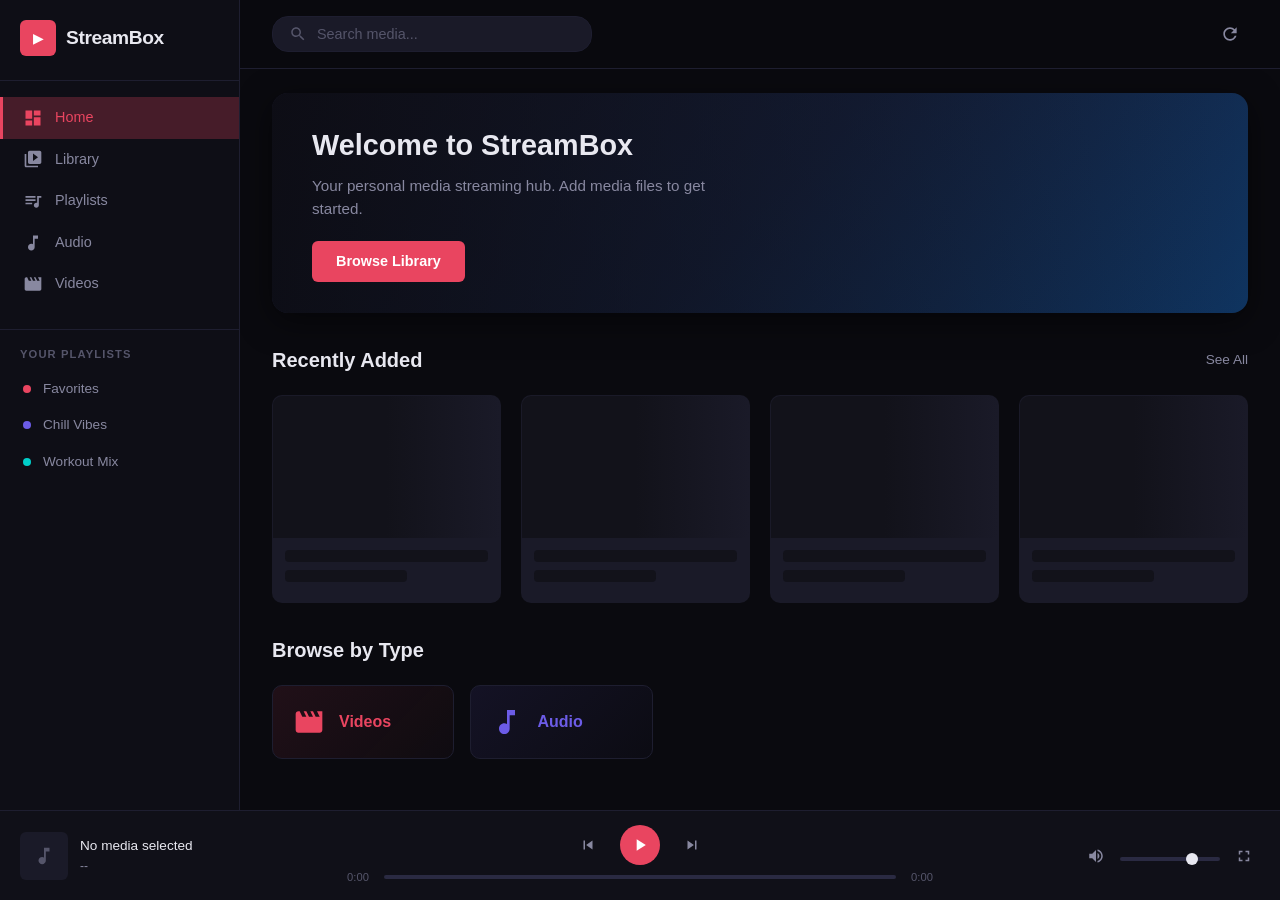
==== templates/index.html @ 34f4a21e "Initial commit: StreamBox media streaming app Flask backend with byte-range streaming, media scanner" ====
<!DOCTYPE html>
<html lang="en">
<head>
    <meta charset="UTF-8">
    <meta name="viewport" content="width=device-width, initial-scale=1.0">
    <title>Dynamic Media Streamer</title>
    <link rel="stylesheet" href="/static/css/style.css">
</head>
<body data-page="home">
    <div class="app-layout">

        <!-- ===== LEFT SIDEBAR ===== -->
        <aside class="sidebar">
            <div class="sidebar-logo">
                <span class="logo-icon">&#9654;</span>
                <h1>StreamBox</h1>
            </div>

            <nav class="sidebar-nav">
                <ul>
                    <li><a href="/" class="nav-link active">
                        <svg class="nav-icon" viewBox="0 0 24 24"><path d="M3 13h8V3H3v10zm0 8h8v-6H3v6zm10 0h8V11h-8v10zm0-18v6h8V3h-8z"/></svg>
                        <span>Home</span>
                    </a></li>
                    <li><a href="/library" class="nav-link">
                        <svg class="nav-icon" viewBox="0 0 24 24"><path d="M4 6H2v14c0 1.1.9 2 2 2h14v-2H4V6zm16-4H8c-1.1 0-2 .9-2 2v12c0 1.1.9 2 2 2h12c1.1 0 2-.9 2-2V4c0-1.1-.9-2-2-2zm-8 12.5v-9l6 4.5-6 4.5z"/></svg>
                        <span>Library</span>
                    </a></li>
                    <li><a href="#" class="nav-link">
                        <svg class="nav-icon" viewBox="0 0 24 24"><path d="M15 6H3v2h12V6zm0 4H3v2h12v-2zM3 16h8v-2H3v2zM17 6v8.18c-.31-.11-.65-.18-1-.18-1.66 0-3 1.34-3 3s1.34 3 3 3 3-1.34 3-3V8h3V6h-5z"/></svg>
                        <span>Playlists</span>
                    </a></li>
                    <li><a href="#" class="nav-link">
                        <svg class="nav-icon" viewBox="0 0 24 24"><path d="M12 3v10.55c-.59-.34-1.27-.55-2-.55C7.79 13 6 14.79 6 17s1.79 4 4 4 4-1.79 4-4V7h4V3h-6z"/></svg>
                        <span>Audio</span>
                    </a></li>
                    <li><a href="#" class="nav-link">
                        <svg class="nav-icon" viewBox="0 0 24 24"><path d="M18 4l2 4h-3l-2-4h-2l2 4h-3l-2-4H8l2 4H7L5 4H4c-1.1 0-2 .9-2 2v12c0 1.1.9 2 2 2h16c1.1 0 2-.9 2-2V4h-4z"/></svg>
                        <span>Videos</span>
                    </a></li>
                </ul>
            </nav>

            <div class="sidebar-section">
                <h3 class="section-title">Your Playlists</h3>
                <ul>
                    <li><a href="#" class="nav-link playlist-link">
                        <span class="playlist-dot" style="background:#e94560;"></span>
                        <span>Favorites</span>
                    </a></li>
                    <li><a href="#" class="nav-link playlist-link">
                        <span class="playlist-dot" style="background:#6c5ce7;"></span>
                        <span>Chill Vibes</span>
                    </a></li>
                    <li><a href="#" class="nav-link playlist-link">
                        <span class="playlist-dot" style="background:#00cec9;"></span>
                        <span>Workout Mix</span>
                    </a></li>
                </ul>
            </div>
        </aside>

        <!-- ===== MAIN CONTENT ===== -->
        <main class="main-content">
            <!-- Top bar with search -->
            <header class="topbar">
                <div class="search-box">
                    <svg class="search-icon" viewBox="0 0 24 24"><path d="M15.5 14h-.79l-.28-.27C15.41 12.59 16 11.11 16 9.5 16 5.91 13.09 3 9.5 3S3 5.91 3 9.5 5.91 16 9.5 16c1.61 0 3.09-.59 4.23-1.57l.27.28v.79l5 4.99L20.49 19l-4.99-5zm-6 0C7.01 14 5 11.99 5 9.5S7.01 5 9.5 5 14 7.01 14 9.5 11.99 14 9.5 14z"/></svg>
                    <input type="text" placeholder="Search media..." id="searchInput">
                </div>
                <div class="topbar-actions">
                    <button class="btn-icon" title="Refresh Library" id="refreshBtn">
                        <svg viewBox="0 0 24 24"><path d="M17.65 6.35C16.2 4.9 14.21 4 12 4c-4.42 0-7.99 3.58-7.99 8s3.57 8 7.99 8c3.73 0 6.84-2.55 7.73-6h-2.08c-.82 2.33-3.04 4-5.65 4-3.31 0-6-2.69-6-6s2.69-6 6-6c1.66 0 3.14.69 4.22 1.78L13 11h7V4l-2.35 2.35z"/></svg>
                    </button>
                </div>
            </header>

            <!-- Hero / Featured Section -->
            <section class="hero-section">
                <div class="hero-card">
                    <div class="hero-overlay">
                        <h2>Welcome to StreamBox</h2>
                        <p>Your personal media streaming hub. Add media files to get started.</p>
                        <a href="/library" class="btn-primary">Browse Library</a>
                    </div>
                </div>
            </section>

            <!-- Recently Added -->
            <section class="content-section">
                <div class="section-header">
                    <h2>Recently Added</h2>
                    <a href="/library" class="see-all">See All</a>
                </div>
                <div class="media-grid" id="recentGrid">
                    <!-- Cards populated by JS; placeholder cards for skeleton -->
                    <div class="media-card skeleton">
                        <div class="card-thumb"></div>
                        <div class="card-info"><div class="skeleton-text"></div><div class="skeleton-text short"></div></div>
                    </div>
                    <div class="media-card skeleton">
                        <div class="card-thumb"></div>
                        <div class="card-info"><div class="skeleton-text"></div><div class="skeleton-text short"></div></div>
                    </div>
                    <div class="media-card skeleton">
                        <div class="card-thumb"></div>
                        <div class="card-info"><div class="skeleton-text"></div><div class="skeleton-text short"></div></div>
                    </div>
                    <div class="media-card skeleton">
                        <div class="card-thumb"></div>
                        <div class="card-info"><div class="skeleton-text"></div><div class="skeleton-text short"></div></div>
                    </div>
                </div>
            </section>

            <!-- Quick Categories -->
            <section class="content-section">
                <div class="section-header">
                    <h2>Browse by Type</h2>
                </div>
                <div class="category-grid">
                    <a href="/library?type=video" class="category-card category-video">
                        <svg viewBox="0 0 24 24"><path d="M18 4l2 4h-3l-2-4h-2l2 4h-3l-2-4H8l2 4H7L5 4H4c-1.1 0-2 .9-2 2v12c0 1.1.9 2 2 2h16c1.1 0 2-.9 2-2V4h-4z"/></svg>
                        <span>Videos</span>
                    </a>
                    <a href="/library?type=audio" class="category-card category-audio">
                        <svg viewBox="0 0 24 24"><path d="M12 3v10.55c-.59-.34-1.27-.55-2-.55C7.79 13 6 14.79 6 17s1.79 4 4 4 4-1.79 4-4V7h4V3h-6z"/></svg>
                        <span>Audio</span>
                    </a>
                </div>
            </section>
        </main>

        <!-- ===== BOTTOM PLAYER BAR ===== -->
        <footer class="player-bar">
            <!-- Now Playing Info -->
            <div class="player-track">
                <div class="track-thumb">
                    <svg viewBox="0 0 24 24"><path d="M12 3v10.55c-.59-.34-1.27-.55-2-.55C7.79 13 6 14.79 6 17s1.79 4 4 4 4-1.79 4-4V7h4V3h-6z"/></svg>
                </div>
                <div class="track-info">
                    <span class="track-title">No media selected</span>
                    <span class="track-artist">--</span>
                </div>
            </div>

            <!-- Playback Controls -->
            <div class="player-controls">
                <div class="control-buttons">
                    <button class="btn-control" id="prevBtn" title="Previous">
                        <svg viewBox="0 0 24 24"><path d="M6 6h2v12H6zm3.5 6l8.5 6V6z"/></svg>
                    </button>
                    <button class="btn-control btn-play" id="playBtn" title="Play">
                        <svg viewBox="0 0 24 24" class="icon-play"><path d="M8 5v14l11-7z"/></svg>
                        <svg viewBox="0 0 24 24" class="icon-pause" style="display:none;"><path d="M6 19h4V5H6v14zm8-14v14h4V5h-4z"/></svg>
                    </button>
                    <button class="btn-control" id="nextBtn" title="Next">
                        <svg viewBox="0 0 24 24"><path d="M6 18l8.5-6L6 6v12zM16 6v12h2V6h-2z"/></svg>
                    </button>
                </div>
                <div class="progress-container">
                    <span class="time-current">0:00</span>
                    <div class="progress-bar" id="progressBar">
                        <div class="progress-fill" id="progressFill"></div>
                        <div class="progress-handle" id="progressHandle"></div>
                    </div>
                    <span class="time-total">0:00</span>
                </div>
            </div>

            <!-- Volume & Extra Controls -->
            <div class="player-extra">
                <button class="btn-control" id="muteBtn" title="Mute">
                    <svg viewBox="0 0 24 24" class="icon-volume"><path d="M3 9v6h4l5 5V4L7 9H3zm13.5 3c0-1.77-1.02-3.29-2.5-4.03v8.05c1.48-.73 2.5-2.25 2.5-4.02zM14 3.23v2.06c2.89.86 5 3.54 5 6.71s-2.11 5.85-5 6.71v2.06c4.01-.91 7-4.49 7-8.77s-2.99-7.86-7-8.77z"/></svg>
                </button>
                <div class="volume-slider-container">
                    <input type="range" class="volume-slider" id="volumeSlider" min="0" max="100" value="75">
                </div>
                <button class="btn-control" id="fullscreenBtn" title="Fullscreen">
                    <svg viewBox="0 0 24 24"><path d="M7 14H5v5h5v-2H7v-3zm-2-4h2V7h3V5H5v5zm12 7h-3v2h5v-5h-2v3zM14 5v2h3v3h2V5h-5z"/></svg>
                </button>
            </div>
        </footer>

    </div>

    <script type="module" src="/static/js/app.js"></script>
</body>
</html>
---- static/css/style.css ----
/* ========================================
   DYNAMIC MEDIA STREAMER — Dark Theme
   ======================================== */

/* --- CSS Custom Properties (Design Tokens) --- */
:root {
    --bg-primary:     #0a0a0f;
    --bg-secondary:   #12121a;
    --bg-sidebar:     #0e0e16;
    --bg-card:        #1a1a28;
    --bg-card-hover:  #222236;
    --bg-player:      #101018;
    --bg-input:       #1a1a28;

    --text-primary:   #e8e8f0;
    --text-secondary: #8888a0;
    --text-muted:     #55556a;

    --accent:         #e94560;
    --accent-hover:   #ff6b81;
    --accent-glow:    rgba(233, 69, 96, 0.25);

    --purple:         #6c5ce7;
    --teal:           #00cec9;

    --border:         #1e1e30;
    --border-light:   #2a2a42;

    --shadow-sm:      0 2px 8px rgba(0, 0, 0, 0.3);
    --shadow-md:      0 4px 16px rgba(0, 0, 0, 0.4);
    --shadow-lg:      0 8px 32px rgba(0, 0, 0, 0.5);

    --radius-sm:      6px;
    --radius-md:      10px;
    --radius-lg:      16px;
    --radius-full:    50%;

    --transition:     0.2s ease;
    --transition-slow: 0.35s ease;

    --sidebar-width:  240px;
    --player-height:  90px;

    --font-family:    'Segoe UI', -apple-system, BlinkMacSystemFont, 'Helvetica Neue', Arial, sans-serif;
}


/* --- Reset --- */
*,
*::before,
*::after {
    margin: 0;
    padding: 0;
    box-sizing: border-box;
}

html {
    font-size: 16px;
    -webkit-font-smoothing: antialiased;
    -moz-osx-font-smoothing: grayscale;
}

body {
    font-family: var(--font-family);
    background: var(--bg-primary);
    color: var(--text-primary);
    line-height: 1.5;
    overflow: hidden;
    height: 100vh;
}

a {
    color: inherit;
    text-decoration: none;
}

ul {
    list-style: none;
}

button {
    border: none;
    background: none;
    color: inherit;
    cursor: pointer;
    font-family: inherit;
}

input {
    border: none;
    outline: none;
    font-family: inherit;
}

svg {
    fill: currentColor;
}


/* --- App Layout (CSS Grid) --- */
.app-layout {
    display: grid;
    grid-template-columns: var(--sidebar-width) 1fr;
    grid-template-rows: 1fr var(--player-height);
    grid-template-areas:
        "sidebar  main"
        "player   player";
    height: 100vh;
    width: 100vw;
}


/* ========================================
   SIDEBAR
   ======================================== */
.sidebar {
    grid-area: sidebar;
    background: var(--bg-sidebar);
    border-right: 1px solid var(--border);
    padding: 20px 0;
    display: flex;
    flex-direction: column;
    overflow-y: auto;
    overflow-x: hidden;
}

.sidebar-logo {
    display: flex;
    align-items: center;
    gap: 10px;
    padding: 0 20px 24px;
    border-bottom: 1px solid var(--border);
    margin-bottom: 8px;
}

.logo-icon {
    display: flex;
    align-items: center;
    justify-content: center;
    width: 36px;
    height: 36px;
    background: var(--accent);
    color: white;
    border-radius: var(--radius-sm);
    font-size: 14px;
}

.sidebar-logo h1 {
    font-size: 1.2rem;
    font-weight: 700;
    letter-spacing: -0.02em;
}

/* Navigation Links */
.sidebar-nav {
    padding: 8px 0;
}

.nav-link {
    display: flex;
    align-items: center;
    gap: 12px;
    padding: 10px 20px;
    font-size: 0.9rem;
    color: var(--text-secondary);
    transition: all var(--transition);
    border-left: 3px solid transparent;
}

.nav-link:hover {
    color: var(--text-primary);
    background: rgba(255, 255, 255, 0.04);
}

.nav-link.active {
    color: var(--accent);
    background: var(--accent-glow);
    border-left-color: var(--accent);
}

.nav-icon {
    width: 20px;
    height: 20px;
    flex-shrink: 0;
}

/* Sidebar Sections */
.sidebar-section {
    margin-top: 16px;
    padding-top: 16px;
    border-top: 1px solid var(--border);
}

.section-title {
    font-size: 0.7rem;
    text-transform: uppercase;
    letter-spacing: 0.1em;
    color: var(--text-muted);
    padding: 0 20px;
    margin-bottom: 8px;
}

.playlist-link {
    padding: 8px 20px;
    font-size: 0.85rem;
}

.playlist-dot {
    width: 8px;
    height: 8px;
    border-radius: var(--radius-full);
    flex-shrink: 0;
}


/* ========================================
   MAIN CONTENT
   ======================================== */
.main-content {
    grid-area: main;
    background: var(--bg-primary);
    overflow-y: auto;
    padding: 0;
}

/* Scrollbar Styling */
.main-content::-webkit-scrollbar,
.sidebar::-webkit-scrollbar {
    width: 6px;
}

.main-content::-webkit-scrollbar-track,
.sidebar::-webkit-scrollbar-track {
    background: transparent;
}

.main-content::-webkit-scrollbar-thumb,
.sidebar::-webkit-scrollbar-thumb {
    background: var(--border-light);
    border-radius: 3px;
}

.main-content::-webkit-scrollbar-thumb:hover,
.sidebar::-webkit-scrollbar-thumb:hover {
    background: var(--text-muted);
}


/* --- Top Bar --- */
.topbar {
    display: flex;
    align-items: center;
    justify-content: space-between;
    padding: 16px 32px;
    position: sticky;
    top: 0;
    background: rgba(10, 10, 15, 0.85);
    backdrop-filter: blur(12px);
    -webkit-backdrop-filter: blur(12px);
    z-index: 10;
    border-bottom: 1px solid var(--border);
}

.search-box {
    display: flex;
    align-items: center;
    gap: 10px;
    background: var(--bg-input);
    border: 1px solid var(--border);
    border-radius: var(--radius-lg);
    padding: 8px 16px;
    width: 320px;
    transition: border-color var(--transition);
}

.search-box:focus-within {
    border-color: var(--accent);
    box-shadow: 0 0 0 3px var(--accent-glow);
}

.search-icon {
    width: 18px;
    height: 18px;
    color: var(--text-muted);
    flex-shrink: 0;
}

.search-box input {
    background: transparent;
    color: var(--text-primary);
    font-size: 0.9rem;
    width: 100%;
}

.search-box input::placeholder {
    color: var(--text-muted);
}

.topbar-actions {
    display: flex;
    gap: 8px;
}

.btn-icon {
    display: flex;
    align-items: center;
    justify-content: center;
    width: 36px;
    height: 36px;
    border-radius: var(--radius-full);
    color: var(--text-secondary);
    transition: all var(--transition);
}

.btn-icon svg {
    width: 20px;
    height: 20px;
}

.btn-icon:hover {
    color: var(--text-primary);
    background: rgba(255, 255, 255, 0.08);
}


/* --- Hero Section --- */
.hero-section {
    padding: 0 32px;
    margin-top: 24px;
}

.hero-card {
    position: relative;
    height: 220px;
    border-radius: var(--radius-lg);
    overflow: hidden;
    background: linear-gradient(135deg, #1a1a2e 0%, #16213e 50%, #0f3460 100%);
    box-shadow: var(--shadow-lg);
}

.hero-overlay {
    position: absolute;
    inset: 0;
    display: flex;
    flex-direction: column;
    justify-content: center;
    padding: 40px;
    background: linear-gradient(90deg, rgba(10, 10, 15, 0.8) 0%, transparent 100%);
}

.hero-overlay h2 {
    font-size: 1.8rem;
    font-weight: 700;
    margin-bottom: 8px;
}

.hero-overlay p {
    font-size: 0.95rem;
    color: var(--text-secondary);
    margin-bottom: 20px;
    max-width: 400px;
}

.btn-primary {
    display: inline-flex;
    align-items: center;
    gap: 8px;
    padding: 10px 24px;
    background: var(--accent);
    color: white;
    font-size: 0.9rem;
    font-weight: 600;
    border-radius: var(--radius-sm);
    transition: all var(--transition);
    width: fit-content;
}

.btn-primary:hover {
    background: var(--accent-hover);
    box-shadow: 0 4px 20px var(--accent-glow);
    transform: translateY(-1px);
}


/* --- Content Sections --- */
.content-section {
    padding: 32px 32px 0;
}

.section-header {
    display: flex;
    align-items: center;
    justify-content: space-between;
    margin-bottom: 20px;
}

.section-header h2 {
    font-size: 1.25rem;
    font-weight: 600;
}

.see-all {
    font-size: 0.85rem;
    color: var(--text-secondary);
    transition: color var(--transition);
}

.see-all:hover {
    color: var(--accent);
}


/* --- Media Grid --- */
.media-grid {
    display: grid;
    grid-template-columns: repeat(auto-fill, minmax(200px, 1fr));
    gap: 20px;
}

.media-card {
    background: var(--bg-card);
    border-radius: var(--radius-md);
    overflow: hidden;
    cursor: pointer;
    transition: all var(--transition);
    border: 1px solid transparent;
}

.media-card:hover {
    background: var(--bg-card-hover);
    border-color: var(--border-light);
    transform: translateY(-4px);
    box-shadow: var(--shadow-md);
}

.card-thumb {
    width: 100%;
    aspect-ratio: 16 / 10;
    background: var(--bg-secondary);
    display: flex;
    align-items: center;
    justify-content: center;
    color: var(--text-muted);
    position: relative;
    overflow: hidden;
}

.card-thumb img {
    width: 100%;
    height: 100%;
    object-fit: cover;
}

.card-thumb svg {
    width: 40px;
    height: 40px;
    opacity: 0.3;
}

.card-duration {
    position: absolute;
    bottom: 6px;
    right: 6px;
    background: rgba(0, 0, 0, 0.8);
    color: var(--text-primary);
    font-size: 0.7rem;
    font-weight: 600;
    padding: 2px 6px;
    border-radius: 4px;
    font-variant-numeric: tabular-nums;
}

.card-info {
    padding: 12px;
}

.card-info .card-title {
    font-size: 0.9rem;
    font-weight: 500;
    white-space: nowrap;
    overflow: hidden;
    text-overflow: ellipsis;
    margin-bottom: 4px;
}

.card-info .card-meta {
    font-size: 0.78rem;
    color: var(--text-secondary);
}

/* Skeleton Loading */
.media-card.skeleton .card-thumb {
    background: linear-gradient(90deg, var(--bg-secondary) 25%, var(--bg-card) 50%, var(--bg-secondary) 75%);
    background-size: 200% 100%;
    animation: shimmer 1.5s infinite;
}

.skeleton-text {
    height: 12px;
    border-radius: 4px;
    background: var(--bg-secondary);
    margin-bottom: 8px;
}

.skeleton-text.short {
    width: 60%;
}

@keyframes shimmer {
    0%   { background-position: 200% 0; }
    100% { background-position: -200% 0; }
}


/* --- Category Grid --- */
.category-grid {
    display: grid;
    grid-template-columns: repeat(auto-fill, minmax(180px, 1fr));
    gap: 16px;
    padding-bottom: 32px;
}

.category-card {
    display: flex;
    align-items: center;
    gap: 14px;
    padding: 20px;
    border-radius: var(--radius-md);
    transition: all var(--transition);
    border: 1px solid var(--border);
}

.category-card svg {
    width: 32px;
    height: 32px;
    flex-shrink: 0;
}

.category-card span {
    font-weight: 600;
    font-size: 1rem;
}

.category-video {
    background: linear-gradient(135deg, rgba(233, 69, 96, 0.1), rgba(233, 69, 96, 0.02));
    color: var(--accent);
}

.category-video:hover {
    background: linear-gradient(135deg, rgba(233, 69, 96, 0.2), rgba(233, 69, 96, 0.05));
    border-color: var(--accent);
}

.category-audio {
    background: linear-gradient(135deg, rgba(108, 92, 231, 0.1), rgba(108, 92, 231, 0.02));
    color: var(--purple);
}

.category-audio:hover {
    background: linear-gradient(135deg, rgba(108, 92, 231, 0.2), rgba(108, 92, 231, 0.05));
    border-color: var(--purple);
}


/* ========================================
   PLAYER BAR (Bottom, Persistent)
   ======================================== */
.player-bar {
    grid-area: player;
    background: var(--bg-player);
    border-top: 1px solid var(--border);
    display: grid;
    grid-template-columns: 1fr 2fr 1fr;
    align-items: center;
    padding: 0 20px;
    gap: 16px;
    z-index: 20;
}

/* Track Info */
.player-track {
    display: flex;
    align-items: center;
    gap: 12px;
    min-width: 0;
}

.track-thumb {
    width: 48px;
    height: 48px;
    border-radius: var(--radius-sm);
    background: var(--bg-card);
    display: flex;
    align-items: center;
    justify-content: center;
    flex-shrink: 0;
    color: var(--text-muted);
}

.track-thumb svg {
    width: 22px;
    height: 22px;
}

.track-thumb img {
    width: 100%;
    height: 100%;
    object-fit: cover;
    border-radius: var(--radius-sm);
}

.track-info {
    display: flex;
    flex-direction: column;
    min-width: 0;
}

.track-title {
    font-size: 0.85rem;
    font-weight: 500;
    white-space: nowrap;
    overflow: hidden;
    text-overflow: ellipsis;
}

.track-artist {
    font-size: 0.75rem;
    color: var(--text-secondary);
}

/* Playback Controls */
.player-controls {
    display: flex;
    flex-direction: column;
    align-items: center;
    gap: 4px;
}

.control-buttons {
    display: flex;
    align-items: center;
    gap: 16px;
}

.btn-control {
    display: flex;
    align-items: center;
    justify-content: center;
    width: 32px;
    height: 32px;
    border-radius: var(--radius-full);
    color: var(--text-secondary);
    transition: all var(--transition);
}

.btn-control svg {
    width: 18px;
    height: 18px;
}

.btn-control:hover {
    color: var(--text-primary);
    transform: scale(1.1);
}

.btn-play {
    width: 40px;
    height: 40px;
    background: var(--accent);
    color: white;
}

.btn-play svg {
    width: 20px;
    height: 20px;
}

.btn-play:hover {
    background: var(--accent-hover);
    box-shadow: 0 0 16px var(--accent-glow);
    transform: scale(1.1);
}

/* Progress Bar */
.progress-container {
    display: flex;
    align-items: center;
    gap: 8px;
    width: 100%;
    max-width: 600px;
}

.time-current,
.time-total {
    font-size: 0.7rem;
    color: var(--text-muted);
    min-width: 36px;
    text-align: center;
    font-variant-numeric: tabular-nums;
}

.progress-bar {
    flex: 1;
    height: 4px;
    background: var(--border-light);
    border-radius: 2px;
    cursor: pointer;
    position: relative;
    transition: height var(--transition);
}

.progress-bar:hover {
    height: 6px;
}

.progress-fill {
    height: 100%;
    background: var(--accent);
    border-radius: 2px;
    width: 0%;
    position: relative;
    transition: width 0.1s linear;
}

.progress-handle {
    width: 12px;
    height: 12px;
    background: var(--accent);
    border-radius: var(--radius-full);
    position: absolute;
    top: 50%;
    right: -6px;
    transform: translateY(-50%);
    opacity: 0;
    transition: opacity var(--transition);
    box-shadow: 0 0 8px var(--accent-glow);
}

.progress-bar:hover .progress-handle {
    opacity: 1;
}

/* Volume */
.player-extra {
    display: flex;
    align-items: center;
    justify-content: flex-end;
    gap: 8px;
}

.volume-slider-container {
    width: 100px;
}

.volume-slider {
    -webkit-appearance: none;
    appearance: none;
    width: 100%;
    height: 4px;
    background: var(--border-light);
    border-radius: 2px;
    outline: none;
    cursor: pointer;
}

.volume-slider::-webkit-slider-thumb {
    -webkit-appearance: none;
    appearance: none;
    width: 12px;
    height: 12px;
    border-radius: var(--radius-full);
    background: var(--text-primary);
    cursor: pointer;
    transition: background var(--transition);
}

.volume-slider::-webkit-slider-thumb:hover {
    background: var(--accent);
}

.volume-slider::-moz-range-thumb {
    width: 12px;
    height: 12px;
    border-radius: var(--radius-full);
    background: var(--text-primary);
    cursor: pointer;
    border: none;
}

.volume-slider::-moz-range-thumb:hover {
    background: var(--accent);
}


/* ========================================
   FILTER BUTTONS (Library Page)
   ======================================== */
.filter-buttons {
    display: flex;
    gap: 6px;
}

.filter-btn {
    padding: 6px 16px;
    border-radius: var(--radius-lg);
    font-size: 0.8rem;
    font-weight: 500;
    color: var(--text-secondary);
    background: var(--bg-card);
    border: 1px solid var(--border);
    cursor: pointer;
    transition: all var(--transition);
}

.filter-btn:hover {
    color: var(--text-primary);
    border-color: var(--border-light);
}

.filter-btn.active {
    background: var(--accent);
    color: white;
    border-color: var(--accent);
}


/* ========================================
   EMPTY STATE
   ======================================== */
.empty-state {
    grid-column: 1 / -1;
    display: flex;
    flex-direction: column;
    align-items: center;
    justify-content: center;
    padding: 80px 20px;
    color: var(--text-muted);
    text-align: center;
}

.empty-state svg {
    margin-bottom: 16px;
    opacity: 0.3;
}

.empty-state h3 {
    font-size: 1.1rem;
    color: var(--text-secondary);
    margin-bottom: 8px;
}

.empty-state p {
    font-size: 0.85rem;
}

.empty-state code {
    background: var(--bg-card);
    padding: 2px 8px;
    border-radius: 4px;
    font-size: 0.8rem;
}

.media-count {
    font-size: 0.85rem;
    color: var(--text-secondary);
}


/* ========================================
   BADGES
   ======================================== */
.badge {
    display: inline-block;
    padding: 2px 8px;
    border-radius: 4px;
    font-size: 0.7rem;
    font-weight: 600;
    text-transform: uppercase;
    letter-spacing: 0.04em;
}

.badge-video {
    background: rgba(233, 69, 96, 0.15);
    color: var(--accent);
}

.badge-audio {
    background: rgba(108, 92, 231, 0.15);
    color: var(--purple);
}


/* ========================================
   PLAYER VIEW (Dedicated Player Page)
   ======================================== */
.btn-back {
    display: inline-flex;
    align-items: center;
    gap: 8px;
    font-size: 0.85rem;
    color: var(--text-secondary);
    transition: color var(--transition);
}

.btn-back:hover {
    color: var(--text-primary);
}

.player-view {
    padding: 32px;
    display: flex;
    flex-direction: column;
    align-items: center;
    gap: 24px;
}

.player-stage {
    width: 100%;
    max-width: 900px;
    aspect-ratio: 16 / 9;
    background: #000;
    border-radius: var(--radius-lg);
    overflow: hidden;
    display: flex;
    align-items: center;
    justify-content: center;
}

.player-stage video,
.player-stage audio {
    width: 100%;
    height: 100%;
    object-fit: contain;
}

.stage-placeholder {
    display: flex;
    flex-direction: column;
    align-items: center;
    gap: 12px;
    color: var(--text-muted);
}

.stage-placeholder svg {
    opacity: 0.2;
}

.player-details {
    text-align: center;
    max-width: 600px;
}

.detail-title {
    font-size: 1.4rem;
    font-weight: 600;
    margin-bottom: 8px;
}

.detail-meta {
    display: flex;
    gap: 16px;
    justify-content: center;
    flex-wrap: wrap;
    font-size: 0.85rem;
    color: var(--text-secondary);
}

.detail-meta span {
    padding: 4px 12px;
    background: var(--bg-card);
    border-radius: var(--radius-sm);
}


/* ========================================
   RESPONSIVE DESIGN
   ======================================== */

/* Tablet: collapse sidebar */
@media (max-width: 1024px) {
    :root {
        --sidebar-width: 64px;
    }

    .sidebar-logo h1,
    .nav-link span,
    .sidebar-section .section-title,
    .playlist-link span,
    .playlist-dot {
        display: none;
    }

    .sidebar-logo {
        justify-content: center;
        padding: 0 0 20px;
    }

    .nav-link {
        justify-content: center;
        padding: 12px 0;
        border-left: none;
        border-right: 3px solid transparent;
    }

    .nav-link.active {
        border-left-color: transparent;
        border-right-color: var(--accent);
    }

    .sidebar-section {
        display: none;
    }

    .hero-section {
        padding: 0 20px;
    }

    .content-section {
        padding: 24px 20px 0;
    }

    .topbar {
        padding: 12px 20px;
    }

    .search-box {
        width: 240px;
    }
}

/* Mobile: hide sidebar, stack player */
@media (max-width: 640px) {
    .app-layout {
        grid-template-columns: 1fr;
        grid-template-rows: 1fr var(--player-height);
        grid-template-areas:
            "main"
            "player";
    }

    .sidebar {
        display: none;
    }

    .topbar {
        padding: 12px 16px;
    }

    .search-box {
        width: 100%;
    }

    .topbar-actions {
        display: none;
    }

    .hero-section {
        padding: 0 16px;
    }

    .hero-card {
        height: 160px;
    }

    .hero-overlay {
        padding: 24px;
    }

    .hero-overlay h2 {
        font-size: 1.3rem;
    }

    .content-section {
        padding: 20px 16px 0;
    }

    .media-grid {
        grid-template-columns: repeat(auto-fill, minmax(150px, 1fr));
        gap: 12px;
    }

    .category-grid {
        grid-template-columns: 1fr 1fr;
        gap: 10px;
    }

    /* Player bar: stack vertically */
    .player-bar {
        grid-template-columns: 1fr;
        grid-template-rows: auto auto;
        padding: 8px 16px;
        gap: 4px;
        height: auto;
    }

    .player-track {
        display: none;
    }

    .player-extra {
        display: none;
    }

    .progress-container {
        max-width: 100%;
    }
}
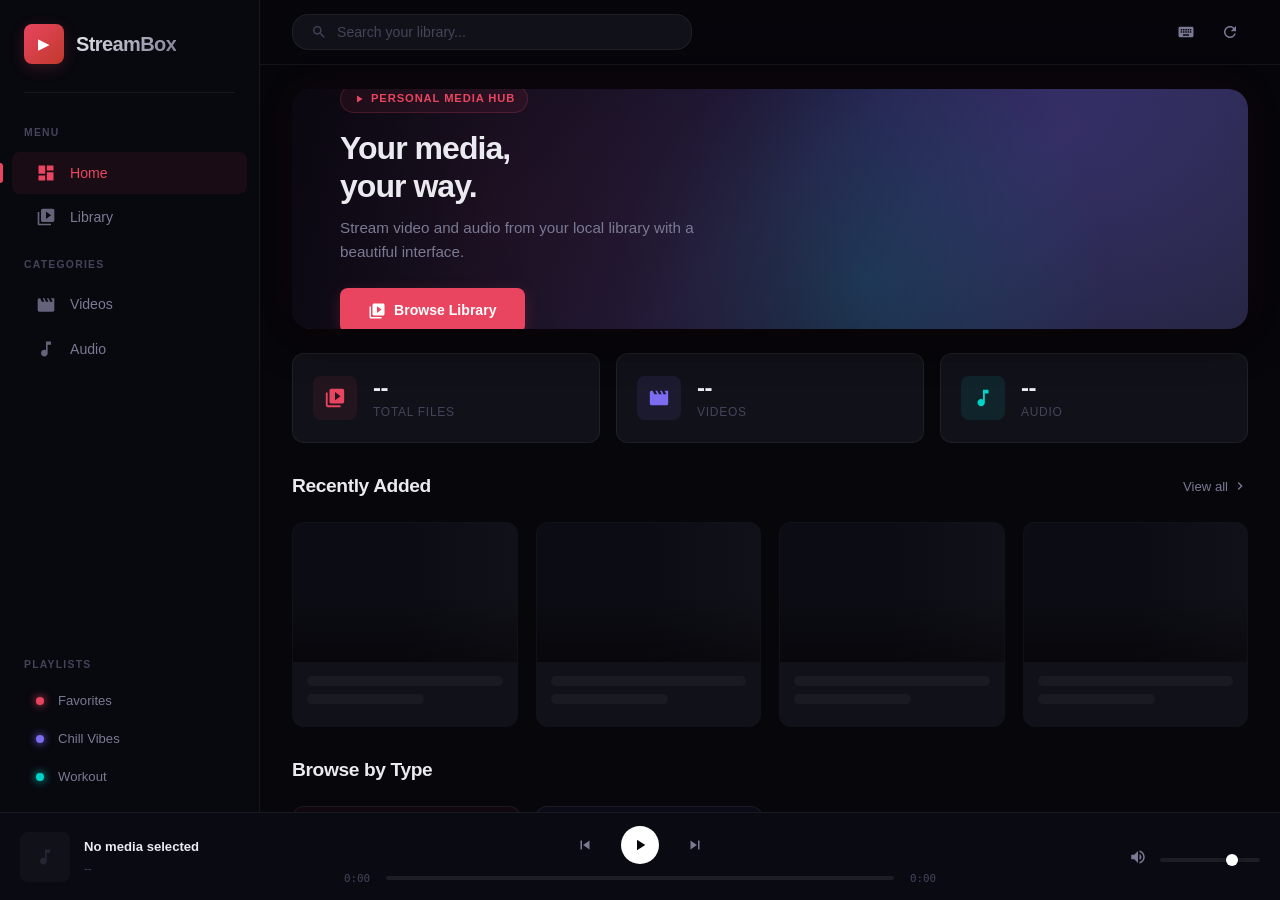
==== commit c450b490: "Major UI overhaul and new features UI: - Premium dark theme with refined color palette and glassmorp" ====
--- a/templates/index.html
+++ b/templates/index.html
@@ -3,20 +3,22 @@
 <head>
     <meta charset="UTF-8">
     <meta name="viewport" content="width=device-width, initial-scale=1.0">
-    <title>Dynamic Media Streamer</title>
+    <title>StreamBox</title>
     <link rel="stylesheet" href="/static/css/style.css">
 </head>
 <body data-page="home">
     <div class="app-layout">
 
-        <!-- ===== LEFT SIDEBAR ===== -->
+        <!-- ===== SIDEBAR ===== -->
         <aside class="sidebar">
             <div class="sidebar-logo">
                 <span class="logo-icon">&#9654;</span>
                 <h1>StreamBox</h1>
             </div>
+            <div class="sidebar-divider"></div>
 
             <nav class="sidebar-nav">
+                <div class="nav-label">Menu</div>
                 <ul>
                     <li><a href="/" class="nav-link active">
                         <svg class="nav-icon" viewBox="0 0 24 24"><path d="M3 13h8V3H3v10zm0 8h8v-6H3v6zm10 0h8V11h-8v10zm0-18v6h8V3h-8z"/></svg>
@@ -26,98 +28,139 @@
                         <svg class="nav-icon" viewBox="0 0 24 24"><path d="M4 6H2v14c0 1.1.9 2 2 2h14v-2H4V6zm16-4H8c-1.1 0-2 .9-2 2v12c0 1.1.9 2 2 2h12c1.1 0 2-.9 2-2V4c0-1.1-.9-2-2-2zm-8 12.5v-9l6 4.5-6 4.5z"/></svg>
                         <span>Library</span>
                     </a></li>
-                    <li><a href="#" class="nav-link">
-                        <svg class="nav-icon" viewBox="0 0 24 24"><path d="M15 6H3v2h12V6zm0 4H3v2h12v-2zM3 16h8v-2H3v2zM17 6v8.18c-.31-.11-.65-.18-1-.18-1.66 0-3 1.34-3 3s1.34 3 3 3 3-1.34 3-3V8h3V6h-5z"/></svg>
-                        <span>Playlists</span>
-                    </a></li>
-                    <li><a href="#" class="nav-link">
+                </ul>
+
+                <div class="nav-label">Categories</div>
+                <ul>
+                    <li><a href="/library?type=video" class="nav-link">
+                        <svg class="nav-icon" viewBox="0 0 24 24"><path d="M18 4l2 4h-3l-2-4h-2l2 4h-3l-2-4H8l2 4H7L5 4H4c-1.1 0-2 .9-2 2v12c0 1.1.9 2 2 2h16c1.1 0 2-.9 2-2V4h-4z"/></svg>
+                        <span>Videos</span>
+                    </a></li>
+                    <li><a href="/library?type=audio" class="nav-link">
                         <svg class="nav-icon" viewBox="0 0 24 24"><path d="M12 3v10.55c-.59-.34-1.27-.55-2-.55C7.79 13 6 14.79 6 17s1.79 4 4 4 4-1.79 4-4V7h4V3h-6z"/></svg>
                         <span>Audio</span>
                     </a></li>
-                    <li><a href="#" class="nav-link">
-                        <svg class="nav-icon" viewBox="0 0 24 24"><path d="M18 4l2 4h-3l-2-4h-2l2 4h-3l-2-4H8l2 4H7L5 4H4c-1.1 0-2 .9-2 2v12c0 1.1.9 2 2 2h16c1.1 0 2-.9 2-2V4h-4z"/></svg>
-                        <span>Videos</span>
-                    </a></li>
                 </ul>
             </nav>
 
             <div class="sidebar-section">
-                <h3 class="section-title">Your Playlists</h3>
+                <div class="section-title">Playlists</div>
                 <ul>
                     <li><a href="#" class="nav-link playlist-link">
-                        <span class="playlist-dot" style="background:#e94560;"></span>
+                        <span class="playlist-dot" style="color:#e94560;background:#e94560;"></span>
                         <span>Favorites</span>
                     </a></li>
                     <li><a href="#" class="nav-link playlist-link">
-                        <span class="playlist-dot" style="background:#6c5ce7;"></span>
+                        <span class="playlist-dot" style="color:#7c6cf0;background:#7c6cf0;"></span>
                         <span>Chill Vibes</span>
                     </a></li>
                     <li><a href="#" class="nav-link playlist-link">
-                        <span class="playlist-dot" style="background:#00cec9;"></span>
-                        <span>Workout Mix</span>
+                        <span class="playlist-dot" style="color:#00d4c8;background:#00d4c8;"></span>
+                        <span>Workout</span>
                     </a></li>
                 </ul>
             </div>
+
+            <div class="sidebar-now-playing" id="sidebarNP" style="display:none;">
+                <div class="np-label">
+                    <div class="np-bars"><span></span><span></span><span></span><span></span></div>
+                    Now Playing
+                </div>
+                <div class="np-title" id="npTitle">--</div>
+            </div>
         </aside>
+
+        <div class="sidebar-overlay"></div>
 
         <!-- ===== MAIN CONTENT ===== -->
         <main class="main-content">
-            <!-- Top bar with search -->
             <header class="topbar">
+                <button class="hamburger-btn" title="Menu">
+                    <svg viewBox="0 0 24 24"><path d="M3 18h18v-2H3v2zm0-5h18v-2H3v2zm0-7v2h18V6H3z"/></svg>
+                </button>
                 <div class="search-box">
                     <svg class="search-icon" viewBox="0 0 24 24"><path d="M15.5 14h-.79l-.28-.27C15.41 12.59 16 11.11 16 9.5 16 5.91 13.09 3 9.5 3S3 5.91 3 9.5 5.91 16 9.5 16c1.61 0 3.09-.59 4.23-1.57l.27.28v.79l5 4.99L20.49 19l-4.99-5zm-6 0C7.01 14 5 11.99 5 9.5S7.01 5 9.5 5 14 7.01 14 9.5 11.99 14 9.5 14z"/></svg>
-                    <input type="text" placeholder="Search media..." id="searchInput">
+                    <input type="text" placeholder="Search your library..." id="searchInput">
                 </div>
                 <div class="topbar-actions">
+                    <button class="btn-icon" title="Keyboard Shortcuts" id="shortcutsBtn">
+                        <svg viewBox="0 0 24 24"><path d="M20 5H4c-1.1 0-1.99.9-1.99 2L2 17c0 1.1.9 2 2 2h16c1.1 0 2-.9 2-2V7c0-1.1-.9-2-2-2zm-9 3h2v2h-2V8zm0 3h2v2h-2v-2zM8 8h2v2H8V8zm0 3h2v2H8v-2zm-1 2H5v-2h2v2zm0-3H5V8h2v2zm9 7H8v-2h8v2zm0-4h-2v-2h2v2zm0-3h-2V8h2v2zm3 3h-2v-2h2v2zm0-3h-2V8h2v2z"/></svg>
+                    </button>
                     <button class="btn-icon" title="Refresh Library" id="refreshBtn">
                         <svg viewBox="0 0 24 24"><path d="M17.65 6.35C16.2 4.9 14.21 4 12 4c-4.42 0-7.99 3.58-7.99 8s3.57 8 7.99 8c3.73 0 6.84-2.55 7.73-6h-2.08c-.82 2.33-3.04 4-5.65 4-3.31 0-6-2.69-6-6s2.69-6 6-6c1.66 0 3.14.69 4.22 1.78L13 11h7V4l-2.35 2.35z"/></svg>
                     </button>
                 </div>
             </header>
 
-            <!-- Hero / Featured Section -->
+            <!-- Hero -->
             <section class="hero-section">
                 <div class="hero-card">
                     <div class="hero-overlay">
-                        <h2>Welcome to StreamBox</h2>
-                        <p>Your personal media streaming hub. Add media files to get started.</p>
-                        <a href="/library" class="btn-primary">Browse Library</a>
+                        <div class="hero-badge">
+                            <svg viewBox="0 0 24 24" width="12" height="12"><path d="M8 5v14l11-7z"/></svg>
+                            Personal Media Hub
+                        </div>
+                        <h2>Your media,<br>your way.</h2>
+                        <p>Stream video and audio from your local library with a beautiful interface.</p>
+                        <a href="/library" class="btn-primary">
+                            <svg viewBox="0 0 24 24"><path d="M4 6H2v14c0 1.1.9 2 2 2h14v-2H4V6zm16-4H8c-1.1 0-2 .9-2 2v12c0 1.1.9 2 2 2h12c1.1 0 2-.9 2-2V4c0-1.1-.9-2-2-2zm-8 12.5v-9l6 4.5-6 4.5z"/></svg>
+                            Browse Library
+                        </a>
                     </div>
                 </div>
             </section>
+
+            <!-- Stats -->
+            <div class="stats-row" id="statsRow">
+                <div class="stat-card">
+                    <div class="stat-icon accent">
+                        <svg viewBox="0 0 24 24"><path d="M4 6H2v14c0 1.1.9 2 2 2h14v-2H4V6zm16-4H8c-1.1 0-2 .9-2 2v12c0 1.1.9 2 2 2h12c1.1 0 2-.9 2-2V4c0-1.1-.9-2-2-2zm-8 12.5v-9l6 4.5-6 4.5z"/></svg>
+                    </div>
+                    <div class="stat-info">
+                        <span class="stat-value" id="statTotal">--</span>
+                        <span class="stat-label">Total Files</span>
+                    </div>
+                </div>
+                <div class="stat-card">
+                    <div class="stat-icon purple">
+                        <svg viewBox="0 0 24 24"><path d="M18 4l2 4h-3l-2-4h-2l2 4h-3l-2-4H8l2 4H7L5 4H4c-1.1 0-2 .9-2 2v12c0 1.1.9 2 2 2h16c1.1 0 2-.9 2-2V4h-4z"/></svg>
+                    </div>
+                    <div class="stat-info">
+                        <span class="stat-value" id="statVideos">--</span>
+                        <span class="stat-label">Videos</span>
+                    </div>
+                </div>
+                <div class="stat-card">
+                    <div class="stat-icon teal">
+                        <svg viewBox="0 0 24 24"><path d="M12 3v10.55c-.59-.34-1.27-.55-2-.55C7.79 13 6 14.79 6 17s1.79 4 4 4 4-1.79 4-4V7h4V3h-6z"/></svg>
+                    </div>
+                    <div class="stat-info">
+                        <span class="stat-value" id="statAudio">--</span>
+                        <span class="stat-label">Audio</span>
+                    </div>
+                </div>
+            </div>
 
             <!-- Recently Added -->
             <section class="content-section">
                 <div class="section-header">
                     <h2>Recently Added</h2>
-                    <a href="/library" class="see-all">See All</a>
+                    <a href="/library" class="see-all">
+                        View all
+                        <svg viewBox="0 0 24 24"><path d="M10 6L8.59 7.41 13.17 12l-4.58 4.59L10 18l6-6z"/></svg>
+                    </a>
                 </div>
                 <div class="media-grid" id="recentGrid">
-                    <!-- Cards populated by JS; placeholder cards for skeleton -->
-                    <div class="media-card skeleton">
-                        <div class="card-thumb"></div>
-                        <div class="card-info"><div class="skeleton-text"></div><div class="skeleton-text short"></div></div>
-                    </div>
-                    <div class="media-card skeleton">
-                        <div class="card-thumb"></div>
-                        <div class="card-info"><div class="skeleton-text"></div><div class="skeleton-text short"></div></div>
-                    </div>
-                    <div class="media-card skeleton">
-                        <div class="card-thumb"></div>
-                        <div class="card-info"><div class="skeleton-text"></div><div class="skeleton-text short"></div></div>
-                    </div>
-                    <div class="media-card skeleton">
-                        <div class="card-thumb"></div>
-                        <div class="card-info"><div class="skeleton-text"></div><div class="skeleton-text short"></div></div>
-                    </div>
+                    <div class="media-card skeleton"><div class="card-thumb"></div><div class="card-info"><div class="skeleton-text"></div><div class="skeleton-text short"></div></div></div>
+                    <div class="media-card skeleton"><div class="card-thumb"></div><div class="card-info"><div class="skeleton-text"></div><div class="skeleton-text short"></div></div></div>
+                    <div class="media-card skeleton"><div class="card-thumb"></div><div class="card-info"><div class="skeleton-text"></div><div class="skeleton-text short"></div></div></div>
+                    <div class="media-card skeleton"><div class="card-thumb"></div><div class="card-info"><div class="skeleton-text"></div><div class="skeleton-text short"></div></div></div>
                 </div>
             </section>
 
-            <!-- Quick Categories -->
+            <!-- Categories -->
             <section class="content-section">
-                <div class="section-header">
-                    <h2>Browse by Type</h2>
-                </div>
+                <div class="section-header"><h2>Browse by Type</h2></div>
                 <div class="category-grid">
                     <a href="/library?type=video" class="category-card category-video">
                         <svg viewBox="0 0 24 24"><path d="M18 4l2 4h-3l-2-4h-2l2 4h-3l-2-4H8l2 4H7L5 4H4c-1.1 0-2 .9-2 2v12c0 1.1.9 2 2 2h16c1.1 0 2-.9 2-2V4h-4z"/></svg>
@@ -131,9 +174,8 @@
             </section>
         </main>
 
-        <!-- ===== BOTTOM PLAYER BAR ===== -->
+        <!-- ===== PLAYER BAR ===== -->
         <footer class="player-bar">
-            <!-- Now Playing Info -->
             <div class="player-track">
                 <div class="track-thumb">
                     <svg viewBox="0 0 24 24"><path d="M12 3v10.55c-.59-.34-1.27-.55-2-.55C7.79 13 6 14.79 6 17s1.79 4 4 4 4-1.79 4-4V7h4V3h-6z"/></svg>
@@ -143,45 +185,52 @@
                     <span class="track-artist">--</span>
                 </div>
             </div>
-
-            <!-- Playback Controls -->
             <div class="player-controls">
                 <div class="control-buttons">
-                    <button class="btn-control" id="prevBtn" title="Previous">
-                        <svg viewBox="0 0 24 24"><path d="M6 6h2v12H6zm3.5 6l8.5 6V6z"/></svg>
-                    </button>
+                    <button class="btn-control" id="prevBtn" title="Previous"><svg viewBox="0 0 24 24"><path d="M6 6h2v12H6zm3.5 6l8.5 6V6z"/></svg></button>
                     <button class="btn-control btn-play" id="playBtn" title="Play">
                         <svg viewBox="0 0 24 24" class="icon-play"><path d="M8 5v14l11-7z"/></svg>
                         <svg viewBox="0 0 24 24" class="icon-pause" style="display:none;"><path d="M6 19h4V5H6v14zm8-14v14h4V5h-4z"/></svg>
                     </button>
-                    <button class="btn-control" id="nextBtn" title="Next">
-                        <svg viewBox="0 0 24 24"><path d="M6 18l8.5-6L6 6v12zM16 6v12h2V6h-2z"/></svg>
-                    </button>
+                    <button class="btn-control" id="nextBtn" title="Next"><svg viewBox="0 0 24 24"><path d="M6 18l8.5-6L6 6v12zM16 6v12h2V6h-2z"/></svg></button>
                 </div>
                 <div class="progress-container">
                     <span class="time-current">0:00</span>
                     <div class="progress-bar" id="progressBar">
+                        <div class="progress-buffer" id="progressBuffer"></div>
                         <div class="progress-fill" id="progressFill"></div>
                         <div class="progress-handle" id="progressHandle"></div>
                     </div>
                     <span class="time-total">0:00</span>
                 </div>
             </div>
-
-            <!-- Volume & Extra Controls -->
             <div class="player-extra">
                 <button class="btn-control" id="muteBtn" title="Mute">
-                    <svg viewBox="0 0 24 24" class="icon-volume"><path d="M3 9v6h4l5 5V4L7 9H3zm13.5 3c0-1.77-1.02-3.29-2.5-4.03v8.05c1.48-.73 2.5-2.25 2.5-4.02zM14 3.23v2.06c2.89.86 5 3.54 5 6.71s-2.11 5.85-5 6.71v2.06c4.01-.91 7-4.49 7-8.77s-2.99-7.86-7-8.77z"/></svg>
+                    <svg viewBox="0 0 24 24"><path d="M3 9v6h4l5 5V4L7 9H3zm13.5 3c0-1.77-1.02-3.29-2.5-4.03v8.05c1.48-.73 2.5-2.25 2.5-4.02zM14 3.23v2.06c2.89.86 5 3.54 5 6.71s-2.11 5.85-5 6.71v2.06c4.01-.91 7-4.49 7-8.77s-2.99-7.86-7-8.77z"/></svg>
                 </button>
                 <div class="volume-slider-container">
                     <input type="range" class="volume-slider" id="volumeSlider" min="0" max="100" value="75">
                 </div>
-                <button class="btn-control" id="fullscreenBtn" title="Fullscreen">
-                    <svg viewBox="0 0 24 24"><path d="M7 14H5v5h5v-2H7v-3zm-2-4h2V7h3V5H5v5zm12 7h-3v2h5v-5h-2v3zM14 5v2h3v3h2V5h-5z"/></svg>
-                </button>
             </div>
         </footer>
-
+    </div>
+
+    <!-- Keyboard Shortcuts Modal -->
+    <div class="shortcuts-modal" id="shortcutsModal">
+        <div class="shortcuts-panel">
+            <h3>
+                Keyboard Shortcuts
+                <button class="close-btn" id="closeShortcuts"><svg viewBox="0 0 24 24"><path d="M19 6.41L17.59 5 12 10.59 6.41 5 5 6.41 10.59 12 5 17.59 6.41 19 12 13.41 17.59 19 19 17.59 13.41 12z"/></svg></button>
+            </h3>
+            <div class="shortcut-row"><span>Play / Pause</span><span class="shortcut-key">Space</span></div>
+            <div class="shortcut-row"><span>Seek backward 10s</span><span class="shortcut-key">&larr;</span></div>
+            <div class="shortcut-row"><span>Seek forward 10s</span><span class="shortcut-key">&rarr;</span></div>
+            <div class="shortcut-row"><span>Volume up</span><span class="shortcut-key">&uarr;</span></div>
+            <div class="shortcut-row"><span>Volume down</span><span class="shortcut-key">&darr;</span></div>
+            <div class="shortcut-row"><span>Toggle mute</span><span class="shortcut-key">M</span></div>
+            <div class="shortcut-row"><span>Fullscreen</span><span class="shortcut-key">F</span></div>
+            <div class="shortcut-row"><span>Show shortcuts</span><span class="shortcut-key">?</span></div>
+        </div>
     </div>
 
     <script type="module" src="/static/js/app.js"></script>
--- a/static/css/style.css
+++ b/static/css/style.css
@@ -1,100 +1,87 @@
 /* ========================================
-   DYNAMIC MEDIA STREAMER — Dark Theme
+   STREAMBOX — Premium Dark Theme
    ======================================== */
 
-/* --- CSS Custom Properties (Design Tokens) --- */
+/* --- Design Tokens --- */
 :root {
-    --bg-primary:     #0a0a0f;
-    --bg-secondary:   #12121a;
-    --bg-sidebar:     #0e0e16;
-    --bg-card:        #1a1a28;
-    --bg-card-hover:  #222236;
-    --bg-player:      #101018;
-    --bg-input:       #1a1a28;
-
-    --text-primary:   #e8e8f0;
-    --text-secondary: #8888a0;
-    --text-muted:     #55556a;
-
-    --accent:         #e94560;
-    --accent-hover:   #ff6b81;
-    --accent-glow:    rgba(233, 69, 96, 0.25);
-
-    --purple:         #6c5ce7;
-    --teal:           #00cec9;
-
-    --border:         #1e1e30;
-    --border-light:   #2a2a42;
-
-    --shadow-sm:      0 2px 8px rgba(0, 0, 0, 0.3);
-    --shadow-md:      0 4px 16px rgba(0, 0, 0, 0.4);
-    --shadow-lg:      0 8px 32px rgba(0, 0, 0, 0.5);
-
-    --radius-sm:      6px;
-    --radius-md:      10px;
-    --radius-lg:      16px;
-    --radius-full:    50%;
-
-    --transition:     0.2s ease;
-    --transition-slow: 0.35s ease;
-
-    --sidebar-width:  240px;
-    --player-height:  90px;
-
-    --font-family:    'Segoe UI', -apple-system, BlinkMacSystemFont, 'Helvetica Neue', Arial, sans-serif;
-}
-
-
-/* --- Reset --- */
-*,
-*::before,
-*::after {
-    margin: 0;
-    padding: 0;
-    box-sizing: border-box;
-}
+    --bg-primary:      #06060b;
+    --bg-secondary:    #0c0c14;
+    --bg-sidebar:      #08080f;
+    --bg-card:         #111119;
+    --bg-card-hover:   #181824;
+    --bg-player:       #0a0a12;
+    --bg-input:        #111119;
+    --bg-glass:        rgba(12, 12, 20, 0.7);
+
+    --text-primary:    #eaeaf0;
+    --text-secondary:  #7a7a94;
+    --text-muted:      #44445a;
+
+    --accent:          #e94560;
+    --accent-hover:    #ff6b81;
+    --accent-glow:     rgba(233, 69, 96, 0.2);
+    --accent-soft:     rgba(233, 69, 96, 0.08);
+
+    --purple:          #7c6cf0;
+    --purple-glow:     rgba(124, 108, 240, 0.2);
+    --teal:            #00d4c8;
+    --teal-glow:       rgba(0, 212, 200, 0.2);
+    --amber:           #f0a030;
+
+    --border:          rgba(255, 255, 255, 0.06);
+    --border-light:    rgba(255, 255, 255, 0.1);
+
+    --shadow-sm:       0 1px 4px rgba(0, 0, 0, 0.4);
+    --shadow-md:       0 4px 20px rgba(0, 0, 0, 0.5);
+    --shadow-lg:       0 8px 40px rgba(0, 0, 0, 0.6);
+    --shadow-glow:     0 0 40px rgba(233, 69, 96, 0.08);
+
+    --radius-xs:       4px;
+    --radius-sm:       8px;
+    --radius-md:       12px;
+    --radius-lg:       16px;
+    --radius-xl:       20px;
+    --radius-full:     50%;
+
+    --ease:            cubic-bezier(0.4, 0, 0.2, 1);
+    --ease-bounce:     cubic-bezier(0.34, 1.56, 0.64, 1);
+    --transition:      0.2s var(--ease);
+    --transition-slow: 0.4s var(--ease);
+
+    --sidebar-width:   260px;
+    --player-height:   88px;
+
+    --font:            'Inter', 'Segoe UI', -apple-system, BlinkMacSystemFont, sans-serif;
+    --font-mono:       'JetBrains Mono', 'Fira Code', 'Consolas', monospace;
+}
+
+
+/* --- Reset & Base --- */
+@import url('https://fonts.googleapis.com/css2?family=Inter:wght@300;400;500;600;700;800&display=swap');
+
+*, *::before, *::after { margin: 0; padding: 0; box-sizing: border-box; }
 
 html {
     font-size: 16px;
     -webkit-font-smoothing: antialiased;
     -moz-osx-font-smoothing: grayscale;
+    scroll-behavior: smooth;
 }
 
 body {
-    font-family: var(--font-family);
+    font-family: var(--font);
     background: var(--bg-primary);
     color: var(--text-primary);
-    line-height: 1.5;
+    line-height: 1.6;
     overflow: hidden;
     height: 100vh;
 }
 
-a {
-    color: inherit;
-    text-decoration: none;
-}
-
-ul {
-    list-style: none;
-}
-
-button {
-    border: none;
-    background: none;
-    color: inherit;
-    cursor: pointer;
-    font-family: inherit;
-}
-
-input {
-    border: none;
-    outline: none;
-    font-family: inherit;
-}
-
-svg {
-    fill: currentColor;
-}
+a { color: inherit; text-decoration: none; }
+ul { list-style: none; }
+button { border: none; background: none; color: inherit; cursor: pointer; font-family: inherit; }
+input { border: none; outline: none; font-family: inherit; }
+svg { fill: currentColor; }
 
 
 /* --- App Layout (CSS Grid) --- */
@@ -111,60 +98,80 @@
 
 
 /* ========================================
-   SIDEBAR
+   SIDEBAR — Glassmorphism
    ======================================== */
 .sidebar {
     grid-area: sidebar;
     background: var(--bg-sidebar);
     border-right: 1px solid var(--border);
-    padding: 20px 0;
+    padding: 24px 0 16px;
     display: flex;
     flex-direction: column;
     overflow-y: auto;
     overflow-x: hidden;
+    z-index: 30;
 }
 
 .sidebar-logo {
     display: flex;
     align-items: center;
-    gap: 10px;
-    padding: 0 20px 24px;
-    border-bottom: 1px solid var(--border);
-    margin-bottom: 8px;
+    gap: 12px;
+    padding: 0 24px 28px;
 }
 
 .logo-icon {
     display: flex;
     align-items: center;
     justify-content: center;
-    width: 36px;
-    height: 36px;
-    background: var(--accent);
+    width: 40px;
+    height: 40px;
+    background: linear-gradient(135deg, var(--accent), #c0392b);
     color: white;
     border-radius: var(--radius-sm);
-    font-size: 14px;
+    font-size: 15px;
+    box-shadow: 0 4px 16px var(--accent-glow);
 }
 
 .sidebar-logo h1 {
-    font-size: 1.2rem;
+    font-size: 1.25rem;
     font-weight: 700;
-    letter-spacing: -0.02em;
-}
-
-/* Navigation Links */
-.sidebar-nav {
-    padding: 8px 0;
+    letter-spacing: -0.03em;
+    background: linear-gradient(135deg, var(--text-primary), var(--text-secondary));
+    -webkit-background-clip: text;
+    -webkit-text-fill-color: transparent;
+    background-clip: text;
+}
+
+.sidebar-divider {
+    height: 1px;
+    background: var(--border);
+    margin: 0 24px 12px;
+}
+
+/* Navigation */
+.sidebar-nav { padding: 4px 0; flex: 1; }
+
+.nav-label {
+    font-size: 0.65rem;
+    text-transform: uppercase;
+    letter-spacing: 0.12em;
+    color: var(--text-muted);
+    padding: 16px 24px 8px;
+    font-weight: 600;
 }
 
 .nav-link {
     display: flex;
     align-items: center;
-    gap: 12px;
-    padding: 10px 20px;
-    font-size: 0.9rem;
+    gap: 14px;
+    padding: 10px 24px;
+    margin: 2px 12px;
+    font-size: 0.88rem;
+    font-weight: 450;
     color: var(--text-secondary);
     transition: all var(--transition);
-    border-left: 3px solid transparent;
+    border-radius: var(--radius-sm);
+    position: relative;
 }
 
 .nav-link:hover {
@@ -174,35 +181,44 @@
 
 .nav-link.active {
     color: var(--accent);
-    background: var(--accent-glow);
-    border-left-color: var(--accent);
-}
-
-.nav-icon {
-    width: 20px;
+    background: var(--accent-soft);
+}
+
+.nav-link.active::before {
+    content: "";
+    position: absolute;
+    left: -12px;
+    top: 50%;
+    transform: translateY(-50%);
+    width: 3px;
     height: 20px;
-    flex-shrink: 0;
-}
+    background: var(--accent);
+    border-radius: 0 3px 3px 0;
+}
+
+.nav-icon { width: 20px; height: 20px; flex-shrink: 0; opacity: 0.8; }
+.nav-link.active .nav-icon { opacity: 1; }
 
 /* Sidebar Sections */
 .sidebar-section {
-    margin-top: 16px;
-    padding-top: 16px;
-    border-top: 1px solid var(--border);
+    margin-top: auto;
+    padding-top: 12px;
 }
 
 .section-title {
-    font-size: 0.7rem;
+    font-size: 0.65rem;
     text-transform: uppercase;
-    letter-spacing: 0.1em;
+    letter-spacing: 0.12em;
     color: var(--text-muted);
-    padding: 0 20px;
+    padding: 0 24px;
     margin-bottom: 8px;
+    font-weight: 600;
 }
 
 .playlist-link {
-    padding: 8px 20px;
-    font-size: 0.85rem;
+    padding: 8px 24px;
+    margin: 1px 12px;
+    font-size: 0.82rem;
 }
 
 .playlist-dot {
@@ -210,6 +226,58 @@
     height: 8px;
     border-radius: var(--radius-full);
     flex-shrink: 0;
+    box-shadow: 0 0 8px currentColor;
+}
+
+/* Now Playing indicator in sidebar */
+.sidebar-now-playing {
+    padding: 16px 24px;
+    border-top: 1px solid var(--border);
+    margin-top: 8px;
+}
+
+.sidebar-now-playing .np-label {
+    font-size: 0.6rem;
+    text-transform: uppercase;
+    letter-spacing: 0.12em;
+    color: var(--accent);
+    font-weight: 700;
+    display: flex;
+    align-items: center;
+    gap: 6px;
+    margin-bottom: 6px;
+}
+
+.np-bars {
+    display: flex;
+    align-items: flex-end;
+    gap: 2px;
+    height: 12px;
+}
+
+.np-bars span {
+    width: 3px;
+    background: var(--accent);
+    border-radius: 1px;
+    animation: eqBar 0.8s ease-in-out infinite alternate;
+}
+
+.np-bars span:nth-child(1) { height: 40%; animation-delay: 0s; }
+.np-bars span:nth-child(2) { height: 80%; animation-delay: 0.15s; }
+.np-bars span:nth-child(3) { height: 50%; animation-delay: 0.3s; }
+.np-bars span:nth-child(4) { height: 70%; animation-delay: 0.45s; }
+
+@keyframes eqBar {
+    from { height: 20%; }
+    to { height: 100%; }
+}
+
+.sidebar-now-playing .np-title {
+    font-size: 0.8rem;
+    font-weight: 500;
+    white-space: nowrap;
+    overflow: hidden;
+    text-overflow: ellipsis;
 }
 
 
@@ -220,43 +288,36 @@
     grid-area: main;
     background: var(--bg-primary);
     overflow-y: auto;
-    padding: 0;
-}
-
-/* Scrollbar Styling */
+}
+
+/* Scrollbar */
 .main-content::-webkit-scrollbar,
-.sidebar::-webkit-scrollbar {
-    width: 6px;
-}
+.sidebar::-webkit-scrollbar { width: 5px; }
 
 .main-content::-webkit-scrollbar-track,
-.sidebar::-webkit-scrollbar-track {
-    background: transparent;
-}
+.sidebar::-webkit-scrollbar-track { background: transparent; }
 
 .main-content::-webkit-scrollbar-thumb,
 .sidebar::-webkit-scrollbar-thumb {
-    background: var(--border-light);
+    background: rgba(255,255,255,0.08);
     border-radius: 3px;
 }
 
 .main-content::-webkit-scrollbar-thumb:hover,
-.sidebar::-webkit-scrollbar-thumb:hover {
-    background: var(--text-muted);
-}
+.sidebar::-webkit-scrollbar-thumb:hover { background: rgba(255,255,255,0.15); }
 
 
 /* --- Top Bar --- */
 .topbar {
     display: flex;
     align-items: center;
-    justify-content: space-between;
-    padding: 16px 32px;
+    gap: 16px;
+    padding: 14px 32px;
     position: sticky;
     top: 0;
-    background: rgba(10, 10, 15, 0.85);
-    backdrop-filter: blur(12px);
-    -webkit-backdrop-filter: blur(12px);
+    background: rgba(6, 6, 11, 0.8);
+    backdrop-filter: blur(20px) saturate(180%);
+    -webkit-backdrop-filter: blur(20px) saturate(180%);
     z-index: 10;
     border-bottom: 1px solid var(--border);
 }
@@ -268,38 +329,31 @@
     background: var(--bg-input);
     border: 1px solid var(--border);
     border-radius: var(--radius-lg);
-    padding: 8px 16px;
-    width: 320px;
-    transition: border-color var(--transition);
+    padding: 9px 18px;
+    flex: 1;
+    max-width: 400px;
+    transition: all var(--transition);
 }
 
 .search-box:focus-within {
     border-color: var(--accent);
     box-shadow: 0 0 0 3px var(--accent-glow);
-}
-
-.search-icon {
-    width: 18px;
-    height: 18px;
-    color: var(--text-muted);
-    flex-shrink: 0;
-}
+    background: var(--bg-secondary);
+}
+
+.search-icon { width: 16px; height: 16px; color: var(--text-muted); flex-shrink: 0; }
 
 .search-box input {
     background: transparent;
     color: var(--text-primary);
-    font-size: 0.9rem;
+    font-size: 0.88rem;
     width: 100%;
-}
-
-.search-box input::placeholder {
-    color: var(--text-muted);
-}
-
-.topbar-actions {
-    display: flex;
-    gap: 8px;
-}
+    font-weight: 400;
+}
+
+.search-box input::placeholder { color: var(--text-muted); }
+
+.topbar-actions { display: flex; align-items: center; gap: 8px; margin-left: auto; }
 
 .btn-icon {
     display: flex;
@@ -307,35 +361,42 @@
     justify-content: center;
     width: 36px;
     height: 36px;
-    border-radius: var(--radius-full);
+    border-radius: var(--radius-sm);
     color: var(--text-secondary);
     transition: all var(--transition);
 }
 
-.btn-icon svg {
-    width: 20px;
-    height: 20px;
-}
-
-.btn-icon:hover {
-    color: var(--text-primary);
-    background: rgba(255, 255, 255, 0.08);
-}
+.btn-icon svg { width: 18px; height: 18px; }
+.btn-icon:hover { color: var(--text-primary); background: rgba(255,255,255,0.06); }
 
 
 /* --- Hero Section --- */
-.hero-section {
-    padding: 0 32px;
-    margin-top: 24px;
-}
+.hero-section { padding: 0 32px; margin-top: 24px; }
 
 .hero-card {
     position: relative;
-    height: 220px;
-    border-radius: var(--radius-lg);
+    height: 240px;
+    border-radius: var(--radius-xl);
     overflow: hidden;
-    background: linear-gradient(135deg, #1a1a2e 0%, #16213e 50%, #0f3460 100%);
-    box-shadow: var(--shadow-lg);
+    background: linear-gradient(135deg, #0f0c29 0%, #302b63 50%, #24243e 100%);
+    box-shadow: var(--shadow-lg), var(--shadow-glow);
+}
+
+.hero-card::before {
+    content: "";
+    position: absolute;
+    inset: 0;
+    background:
+        radial-gradient(circle at 20% 50%, var(--accent-glow) 0%, transparent 50%),
+        radial-gradient(circle at 80% 20%, var(--purple-glow) 0%, transparent 40%),
+        radial-gradient(circle at 60% 80%, var(--teal-glow) 0%, transparent 40%);
+    animation: heroPulse 8s ease-in-out infinite alternate;
+}
+
+@keyframes heroPulse {
+    0%   { opacity: 0.6; }
+    50%  { opacity: 1; }
+    100% { opacity: 0.7; }
 }
 
 .hero-overlay {
@@ -344,48 +405,127 @@
     display: flex;
     flex-direction: column;
     justify-content: center;
-    padding: 40px;
-    background: linear-gradient(90deg, rgba(10, 10, 15, 0.8) 0%, transparent 100%);
+    padding: 48px;
+    background: linear-gradient(90deg, rgba(6,6,11,0.85) 0%, rgba(6,6,11,0.3) 60%, transparent 100%);
+}
+
+.hero-badge {
+    display: inline-flex;
+    align-items: center;
+    gap: 6px;
+    padding: 4px 12px;
+    background: var(--accent-soft);
+    border: 1px solid rgba(233,69,96,0.2);
+    border-radius: var(--radius-lg);
+    font-size: 0.7rem;
+    font-weight: 600;
+    color: var(--accent);
+    text-transform: uppercase;
+    letter-spacing: 0.08em;
+    width: fit-content;
+    margin-bottom: 16px;
 }
 
 .hero-overlay h2 {
-    font-size: 1.8rem;
-    font-weight: 700;
-    margin-bottom: 8px;
+    font-size: 2rem;
+    font-weight: 800;
+    line-height: 1.2;
+    margin-bottom: 10px;
+    letter-spacing: -0.03em;
 }
 
 .hero-overlay p {
     font-size: 0.95rem;
     color: var(--text-secondary);
-    margin-bottom: 20px;
-    max-width: 400px;
+    margin-bottom: 24px;
+    max-width: 380px;
+    line-height: 1.6;
 }
 
 .btn-primary {
     display: inline-flex;
     align-items: center;
     gap: 8px;
-    padding: 10px 24px;
+    padding: 11px 28px;
     background: var(--accent);
     color: white;
-    font-size: 0.9rem;
+    font-size: 0.88rem;
     font-weight: 600;
     border-radius: var(--radius-sm);
     transition: all var(--transition);
     width: fit-content;
+    box-shadow: 0 4px 16px var(--accent-glow);
 }
 
 .btn-primary:hover {
     background: var(--accent-hover);
-    box-shadow: 0 4px 20px var(--accent-glow);
-    transform: translateY(-1px);
+    transform: translateY(-2px);
+    box-shadow: 0 8px 28px var(--accent-glow);
+}
+
+.btn-primary svg { width: 18px; height: 18px; }
+
+
+/* --- Stats Row --- */
+.stats-row {
+    display: grid;
+    grid-template-columns: repeat(3, 1fr);
+    gap: 16px;
+    padding: 24px 32px 0;
+}
+
+.stat-card {
+    background: var(--bg-card);
+    border: 1px solid var(--border);
+    border-radius: var(--radius-md);
+    padding: 20px;
+    display: flex;
+    align-items: center;
+    gap: 16px;
+    transition: all var(--transition);
+}
+
+.stat-card:hover {
+    border-color: var(--border-light);
+    transform: translateY(-2px);
+}
+
+.stat-icon {
+    width: 44px;
+    height: 44px;
+    border-radius: var(--radius-sm);
+    display: flex;
+    align-items: center;
+    justify-content: center;
+    flex-shrink: 0;
+}
+
+.stat-icon svg { width: 22px; height: 22px; }
+
+.stat-icon.accent  { background: var(--accent-soft); color: var(--accent); }
+.stat-icon.purple  { background: rgba(124,108,240,0.1); color: var(--purple); }
+.stat-icon.teal    { background: rgba(0,212,200,0.1); color: var(--teal); }
+
+.stat-info { display: flex; flex-direction: column; }
+
+.stat-value {
+    font-size: 1.5rem;
+    font-weight: 700;
+    line-height: 1.2;
+    letter-spacing: -0.02em;
+}
+
+.stat-label {
+    font-size: 0.75rem;
+    color: var(--text-muted);
+    font-weight: 500;
+    text-transform: uppercase;
+    letter-spacing: 0.06em;
 }
 
 
 /* --- Content Sections --- */
-.content-section {
-    padding: 32px 32px 0;
-}
+.content-section { padding: 28px 32px 0; }
 
 .section-header {
     display: flex;
@@ -395,26 +535,35 @@
 }
 
 .section-header h2 {
-    font-size: 1.25rem;
-    font-weight: 600;
+    font-size: 1.2rem;
+    font-weight: 700;
+    letter-spacing: -0.02em;
 }
 
 .see-all {
-    font-size: 0.85rem;
+    font-size: 0.82rem;
     color: var(--text-secondary);
+    font-weight: 500;
     transition: color var(--transition);
-}
-
-.see-all:hover {
-    color: var(--accent);
-}
+    display: flex;
+    align-items: center;
+    gap: 4px;
+}
+
+.see-all:hover { color: var(--accent); }
+.see-all svg { width: 16px; height: 16px; }
 
 
 /* --- Media Grid --- */
 .media-grid {
     display: grid;
     grid-template-columns: repeat(auto-fill, minmax(200px, 1fr));
-    gap: 20px;
+    gap: 18px;
+}
+
+.media-grid.list-view {
+    grid-template-columns: 1fr;
+    gap: 4px;
 }
 
 .media-card {
@@ -422,14 +571,15 @@
     border-radius: var(--radius-md);
     overflow: hidden;
     cursor: pointer;
-    transition: all var(--transition);
+    transition: all 0.3s var(--ease);
     border: 1px solid transparent;
+    position: relative;
 }
 
 .media-card:hover {
     background: var(--bg-card-hover);
     border-color: var(--border-light);
-    transform: translateY(-4px);
+    transform: translateY(-6px);
     box-shadow: var(--shadow-md);
 }
 
@@ -445,50 +595,140 @@
     overflow: hidden;
 }
 
-.card-thumb img {
-    width: 100%;
-    height: 100%;
-    object-fit: cover;
-}
-
-.card-thumb svg {
-    width: 40px;
-    height: 40px;
-    opacity: 0.3;
+.card-thumb img { width: 100%; height: 100%; object-fit: cover; }
+
+.card-thumb > svg { width: 36px; height: 36px; opacity: 0.15; }
+
+.card-thumb::after {
+    content: "";
+    position: absolute;
+    bottom: 0;
+    left: 0;
+    right: 0;
+    height: 50%;
+    background: linear-gradient(transparent, rgba(0,0,0,0.4));
+    pointer-events: none;
 }
 
 .card-duration {
     position: absolute;
-    bottom: 6px;
-    right: 6px;
-    background: rgba(0, 0, 0, 0.8);
-    color: var(--text-primary);
+    bottom: 8px;
+    right: 8px;
+    background: rgba(0, 0, 0, 0.85);
+    color: white;
     font-size: 0.7rem;
     font-weight: 600;
-    padding: 2px 6px;
-    border-radius: 4px;
+    padding: 2px 7px;
+    border-radius: var(--radius-xs);
+    font-family: var(--font-mono);
     font-variant-numeric: tabular-nums;
-}
-
-.card-info {
-    padding: 12px;
-}
+    z-index: 2;
+}
+
+.card-resume {
+    position: absolute;
+    top: 8px;
+    left: 8px;
+    background: var(--accent);
+    color: white;
+    font-size: 0.6rem;
+    font-weight: 700;
+    padding: 2px 7px;
+    border-radius: var(--radius-xs);
+    text-transform: uppercase;
+    letter-spacing: 0.06em;
+    z-index: 2;
+}
+
+.card-play-overlay {
+    position: absolute;
+    inset: 0;
+    display: flex;
+    align-items: center;
+    justify-content: center;
+    background: rgba(0, 0, 0, 0.45);
+    opacity: 0;
+    transition: opacity 0.25s var(--ease);
+    z-index: 3;
+}
+
+.card-play-overlay svg {
+    width: 44px;
+    height: 44px;
+    opacity: 1;
+    color: white;
+    filter: drop-shadow(0 2px 12px rgba(0,0,0,0.6));
+    transform: scale(0.8);
+    transition: transform 0.25s var(--ease-bounce);
+}
+
+.media-card:hover .card-play-overlay { opacity: 1; }
+.media-card:hover .card-play-overlay svg { transform: scale(1); }
+
+.card-info { padding: 14px; }
 
 .card-info .card-title {
-    font-size: 0.9rem;
-    font-weight: 500;
+    font-size: 0.88rem;
+    font-weight: 600;
     white-space: nowrap;
     overflow: hidden;
     text-overflow: ellipsis;
-    margin-bottom: 4px;
+    margin-bottom: 6px;
+    letter-spacing: -0.01em;
 }
 
 .card-info .card-meta {
+    font-size: 0.75rem;
+    color: var(--text-secondary);
+    display: flex;
+    align-items: center;
+    gap: 6px;
+    flex-wrap: wrap;
+}
+
+/* List View Cards */
+.list-view .media-card {
+    display: grid;
+    grid-template-columns: 60px 1fr auto;
+    align-items: center;
+    border-radius: var(--radius-sm);
+}
+
+.list-view .media-card:hover { transform: none; }
+
+.list-view .card-thumb {
+    aspect-ratio: 1;
+    width: 60px;
+    height: 48px;
+    border-radius: var(--radius-xs);
+}
+
+.list-view .card-thumb::after { display: none; }
+.list-view .card-play-overlay { border-radius: var(--radius-xs); }
+.list-view .card-play-overlay svg { width: 24px; height: 24px; }
+.list-view .card-duration { display: none; }
+.list-view .card-resume { display: none; }
+
+.list-view .card-info {
+    padding: 8px 14px;
+    display: flex;
+    flex-direction: column;
+    gap: 2px;
+}
+
+.list-view .card-info .card-title { font-size: 0.85rem; }
+
+.list-view .card-list-meta {
+    padding: 8px 16px;
     font-size: 0.78rem;
-    color: var(--text-secondary);
-}
-
-/* Skeleton Loading */
+    color: var(--text-muted);
+    font-family: var(--font-mono);
+    font-variant-numeric: tabular-nums;
+    text-align: right;
+    white-space: nowrap;
+}
+
+/* Skeleton */
 .media-card.skeleton .card-thumb {
     background: linear-gradient(90deg, var(--bg-secondary) 25%, var(--bg-card) 50%, var(--bg-secondary) 75%);
     background-size: 200% 100%;
@@ -496,15 +736,13 @@
 }
 
 .skeleton-text {
-    height: 12px;
-    border-radius: 4px;
-    background: var(--bg-secondary);
+    height: 10px;
+    border-radius: 5px;
+    background: rgba(255,255,255,0.04);
     margin-bottom: 8px;
 }
 
-.skeleton-text.short {
-    width: 60%;
-}
+.skeleton-text.short { width: 60%; }
 
 @keyframes shimmer {
     0%   { background-position: 200% 0; }
@@ -515,79 +753,76 @@
 /* --- Category Grid --- */
 .category-grid {
     display: grid;
-    grid-template-columns: repeat(auto-fill, minmax(180px, 1fr));
+    grid-template-columns: repeat(auto-fill, minmax(200px, 1fr));
+    gap: 14px;
+    padding-bottom: 32px;
+}
+
+.category-card {
+    display: flex;
+    align-items: center;
     gap: 16px;
-    padding-bottom: 32px;
-}
-
-.category-card {
-    display: flex;
-    align-items: center;
-    gap: 14px;
-    padding: 20px;
+    padding: 22px 20px;
     border-radius: var(--radius-md);
     transition: all var(--transition);
     border: 1px solid var(--border);
-}
-
-.category-card svg {
-    width: 32px;
-    height: 32px;
-    flex-shrink: 0;
-}
-
-.category-card span {
-    font-weight: 600;
-    font-size: 1rem;
-}
+    position: relative;
+    overflow: hidden;
+}
+
+.category-card::before {
+    content: "";
+    position: absolute;
+    inset: 0;
+    opacity: 0;
+    transition: opacity var(--transition);
+}
+
+.category-card:hover::before { opacity: 1; }
+
+.category-card svg { width: 28px; height: 28px; flex-shrink: 0; }
+.category-card span { font-weight: 600; font-size: 0.95rem; position: relative; }
 
 .category-video {
-    background: linear-gradient(135deg, rgba(233, 69, 96, 0.1), rgba(233, 69, 96, 0.02));
+    background: rgba(233,69,96,0.05);
     color: var(--accent);
 }
-
-.category-video:hover {
-    background: linear-gradient(135deg, rgba(233, 69, 96, 0.2), rgba(233, 69, 96, 0.05));
-    border-color: var(--accent);
-}
+.category-video::before { background: linear-gradient(135deg, rgba(233,69,96,0.1) 0%, transparent 100%); }
+.category-video:hover { border-color: rgba(233,69,96,0.3); }
 
 .category-audio {
-    background: linear-gradient(135deg, rgba(108, 92, 231, 0.1), rgba(108, 92, 231, 0.02));
+    background: rgba(124,108,240,0.05);
     color: var(--purple);
 }
-
-.category-audio:hover {
-    background: linear-gradient(135deg, rgba(108, 92, 231, 0.2), rgba(108, 92, 231, 0.05));
-    border-color: var(--purple);
-}
+.category-audio::before { background: linear-gradient(135deg, rgba(124,108,240,0.1) 0%, transparent 100%); }
+.category-audio:hover { border-color: rgba(124,108,240,0.3); }
 
 
 /* ========================================
-   PLAYER BAR (Bottom, Persistent)
+   PLAYER BAR (Bottom)
    ======================================== */
 .player-bar {
     grid-area: player;
     background: var(--bg-player);
     border-top: 1px solid var(--border);
     display: grid;
-    grid-template-columns: 1fr 2fr 1fr;
+    grid-template-columns: minmax(180px, 1fr) 2fr minmax(140px, 1fr);
     align-items: center;
     padding: 0 20px;
     gap: 16px;
     z-index: 20;
 }
 
-/* Track Info */
 .player-track {
     display: flex;
     align-items: center;
-    gap: 12px;
+    gap: 14px;
     min-width: 0;
 }
 
 .track-thumb {
-    width: 48px;
-    height: 48px;
+    width: 50px;
+    height: 50px;
     border-radius: var(--radius-sm);
     background: var(--bg-card);
     display: flex;
@@ -595,52 +830,37 @@
     justify-content: center;
     flex-shrink: 0;
     color: var(--text-muted);
-}
-
-.track-thumb svg {
-    width: 22px;
-    height: 22px;
-}
-
-.track-thumb img {
-    width: 100%;
-    height: 100%;
-    object-fit: cover;
-    border-radius: var(--radius-sm);
-}
-
-.track-info {
-    display: flex;
-    flex-direction: column;
-    min-width: 0;
-}
+    overflow: hidden;
+}
+
+.track-thumb svg { width: 20px; height: 20px; opacity: 0.4; }
+.track-thumb img { width: 100%; height: 100%; object-fit: cover; }
+
+.track-info { display: flex; flex-direction: column; min-width: 0; gap: 2px; }
 
 .track-title {
-    font-size: 0.85rem;
-    font-weight: 500;
+    font-size: 0.82rem;
+    font-weight: 600;
     white-space: nowrap;
     overflow: hidden;
     text-overflow: ellipsis;
 }
 
 .track-artist {
-    font-size: 0.75rem;
-    color: var(--text-secondary);
-}
-
-/* Playback Controls */
+    font-size: 0.72rem;
+    color: var(--text-muted);
+    font-weight: 400;
+}
+
+/* Controls */
 .player-controls {
     display: flex;
     flex-direction: column;
     align-items: center;
-    gap: 4px;
-}
-
-.control-buttons {
-    display: flex;
-    align-items: center;
-    gap: 16px;
-}
+    gap: 6px;
+}
+
+.control-buttons { display: flex; align-items: center; gap: 20px; }
 
 .btn-control {
     display: flex;
@@ -653,64 +873,61 @@
     transition: all var(--transition);
 }
 
-.btn-control svg {
-    width: 18px;
-    height: 18px;
-}
-
-.btn-control:hover {
-    color: var(--text-primary);
-    transform: scale(1.1);
-}
+.btn-control svg { width: 18px; height: 18px; }
+.btn-control:hover { color: var(--text-primary); transform: scale(1.12); }
 
 .btn-play {
-    width: 40px;
-    height: 40px;
-    background: var(--accent);
-    color: white;
-}
-
-.btn-play svg {
-    width: 20px;
-    height: 20px;
-}
+    width: 38px;
+    height: 38px;
+    background: white;
+    color: var(--bg-primary);
+}
+
+.btn-play svg { width: 18px; height: 18px; }
 
 .btn-play:hover {
-    background: var(--accent-hover);
-    box-shadow: 0 0 16px var(--accent-glow);
-    transform: scale(1.1);
+    transform: scale(1.12);
+    box-shadow: 0 0 20px rgba(255,255,255,0.15);
 }
 
 /* Progress Bar */
 .progress-container {
     display: flex;
     align-items: center;
-    gap: 8px;
+    gap: 10px;
     width: 100%;
-    max-width: 600px;
-}
-
-.time-current,
-.time-total {
-    font-size: 0.7rem;
+    max-width: 620px;
+}
+
+.time-current, .time-total {
+    font-size: 0.68rem;
     color: var(--text-muted);
-    min-width: 36px;
+    min-width: 38px;
     text-align: center;
+    font-family: var(--font-mono);
     font-variant-numeric: tabular-nums;
 }
 
 .progress-bar {
     flex: 1;
     height: 4px;
-    background: var(--border-light);
+    background: rgba(255,255,255,0.08);
     border-radius: 2px;
     cursor: pointer;
     position: relative;
-    transition: height var(--transition);
-}
-
-.progress-bar:hover {
-    height: 6px;
+    transition: height 0.15s var(--ease);
+}
+
+.progress-bar:hover { height: 6px; }
+
+.progress-buffer {
+    position: absolute;
+    top: 0;
+    left: 0;
+    height: 100%;
+    background: rgba(255,255,255,0.08);
+    border-radius: 2px;
+    width: 0%;
 }
 
 .progress-fill {
@@ -723,41 +940,36 @@
 }
 
 .progress-handle {
-    width: 12px;
-    height: 12px;
-    background: var(--accent);
+    width: 14px;
+    height: 14px;
+    background: white;
     border-radius: var(--radius-full);
     position: absolute;
     top: 50%;
-    right: -6px;
-    transform: translateY(-50%);
-    opacity: 0;
-    transition: opacity var(--transition);
-    box-shadow: 0 0 8px var(--accent-glow);
-}
-
-.progress-bar:hover .progress-handle {
-    opacity: 1;
-}
+    right: -7px;
+    transform: translateY(-50%) scale(0);
+    transition: transform 0.15s var(--ease-bounce);
+    box-shadow: 0 0 8px rgba(0,0,0,0.4);
+}
+
+.progress-bar:hover .progress-handle { transform: translateY(-50%) scale(1); }
 
 /* Volume */
 .player-extra {
     display: flex;
     align-items: center;
     justify-content: flex-end;
-    gap: 8px;
-}
-
-.volume-slider-container {
-    width: 100px;
-}
+    gap: 6px;
+}
+
+.volume-slider-container { width: 100px; }
 
 .volume-slider {
     -webkit-appearance: none;
     appearance: none;
     width: 100%;
     height: 4px;
-    background: var(--border-light);
+    background: rgba(255,255,255,0.08);
     border-radius: 2px;
     outline: none;
     cursor: pointer;
@@ -765,48 +977,43 @@
 
 .volume-slider::-webkit-slider-thumb {
     -webkit-appearance: none;
-    appearance: none;
     width: 12px;
     height: 12px;
     border-radius: var(--radius-full);
-    background: var(--text-primary);
+    background: white;
     cursor: pointer;
-    transition: background var(--transition);
-}
-
-.volume-slider::-webkit-slider-thumb:hover {
-    background: var(--accent);
+    box-shadow: 0 0 4px rgba(0,0,0,0.3);
 }
 
 .volume-slider::-moz-range-thumb {
     width: 12px;
     height: 12px;
     border-radius: var(--radius-full);
-    background: var(--text-primary);
+    background: white;
     cursor: pointer;
     border: none;
 }
 
-.volume-slider::-moz-range-thumb:hover {
-    background: var(--accent);
-}
-
 
 /* ========================================
-   FILTER BUTTONS (Library Page)
+   FILTER & SORT TOOLBAR
    ======================================== */
-.filter-buttons {
-    display: flex;
-    gap: 6px;
-}
+.toolbar {
+    display: flex;
+    align-items: center;
+    gap: 12px;
+    flex-wrap: wrap;
+}
+
+.filter-buttons { display: flex; gap: 4px; }
 
 .filter-btn {
-    padding: 6px 16px;
+    padding: 7px 16px;
     border-radius: var(--radius-lg);
-    font-size: 0.8rem;
+    font-size: 0.78rem;
     font-weight: 500;
     color: var(--text-secondary);
-    background: var(--bg-card);
+    background: transparent;
     border: 1px solid var(--border);
     cursor: pointer;
     transition: all var(--transition);
@@ -814,6 +1021,7 @@
 
 .filter-btn:hover {
     color: var(--text-primary);
+    background: rgba(255,255,255,0.04);
     border-color: var(--border-light);
 }
 
@@ -823,47 +1031,44 @@
     border-color: var(--accent);
 }
 
-
-/* ========================================
-   EMPTY STATE
-   ======================================== */
-.empty-state {
-    grid-column: 1 / -1;
-    display: flex;
-    flex-direction: column;
+.sort-select {
+    padding: 7px 14px;
+    border-radius: var(--radius-sm);
+    font-size: 0.78rem;
+    font-weight: 500;
+    color: var(--text-secondary);
+    background: var(--bg-input);
+    border: 1px solid var(--border);
+    cursor: pointer;
+    font-family: var(--font);
+    transition: all var(--transition);
+    appearance: none;
+    -webkit-appearance: none;
+    padding-right: 30px;
+    background-image: url("data:image/svg+xml,%3Csvg xmlns='http://www.w3.org/2000/svg' width='12' height='12' viewBox='0 0 24 24' fill='%237a7a94'%3E%3Cpath d='M7 10l5 5 5-5z'/%3E%3C/svg%3E");
+    background-repeat: no-repeat;
+    background-position: right 10px center;
+}
+
+.sort-select:hover { border-color: var(--border-light); }
+.sort-select:focus { border-color: var(--accent); box-shadow: 0 0 0 3px var(--accent-glow); }
+
+.view-toggle { display: flex; gap: 2px; margin-left: auto; }
+
+.view-btn {
+    display: flex;
     align-items: center;
     justify-content: center;
-    padding: 80px 20px;
+    width: 34px;
+    height: 34px;
+    border-radius: var(--radius-xs);
     color: var(--text-muted);
-    text-align: center;
-}
-
-.empty-state svg {
-    margin-bottom: 16px;
-    opacity: 0.3;
-}
-
-.empty-state h3 {
-    font-size: 1.1rem;
-    color: var(--text-secondary);
-    margin-bottom: 8px;
-}
-
-.empty-state p {
-    font-size: 0.85rem;
-}
-
-.empty-state code {
-    background: var(--bg-card);
-    padding: 2px 8px;
-    border-radius: 4px;
-    font-size: 0.8rem;
-}
-
-.media-count {
-    font-size: 0.85rem;
-    color: var(--text-secondary);
-}
+    transition: all var(--transition);
+}
+
+.view-btn svg { width: 18px; height: 18px; }
+.view-btn:hover { color: var(--text-secondary); }
+.view-btn.active { color: var(--text-primary); background: rgba(255,255,255,0.06); }
 
 
 /* ========================================
@@ -872,26 +1077,59 @@
 .badge {
     display: inline-block;
     padding: 2px 8px;
-    border-radius: 4px;
-    font-size: 0.7rem;
+    border-radius: var(--radius-xs);
+    font-size: 0.65rem;
     font-weight: 600;
     text-transform: uppercase;
     letter-spacing: 0.04em;
 }
 
-.badge-video {
-    background: rgba(233, 69, 96, 0.15);
-    color: var(--accent);
-}
-
-.badge-audio {
-    background: rgba(108, 92, 231, 0.15);
-    color: var(--purple);
-}
+.badge-video { background: var(--accent-soft); color: var(--accent); }
+.badge-audio { background: rgba(124,108,240,0.1); color: var(--purple); }
 
 
 /* ========================================
-   PLAYER VIEW (Dedicated Player Page)
+   EMPTY STATE
+   ======================================== */
+.empty-state {
+    grid-column: 1 / -1;
+    display: flex;
+    flex-direction: column;
+    align-items: center;
+    justify-content: center;
+    padding: 80px 20px;
+    color: var(--text-muted);
+    text-align: center;
+}
+
+.empty-state svg { margin-bottom: 20px; opacity: 0.15; }
+
+.empty-state h3 {
+    font-size: 1.1rem;
+    color: var(--text-secondary);
+    margin-bottom: 8px;
+    font-weight: 600;
+}
+
+.empty-state p { font-size: 0.85rem; line-height: 1.6; }
+
+.empty-state code {
+    background: var(--bg-card);
+    padding: 2px 10px;
+    border-radius: var(--radius-xs);
+    font-size: 0.8rem;
+    font-family: var(--font-mono);
+}
+
+.media-count {
+    font-size: 0.8rem;
+    color: var(--text-muted);
+    font-weight: 500;
+}
+
+
+/* ========================================
+   PLAYER VIEW (Dedicated Page)
    ======================================== */
 .btn-back {
     display: inline-flex;
@@ -899,24 +1137,23 @@
     gap: 8px;
     font-size: 0.85rem;
     color: var(--text-secondary);
+    font-weight: 500;
     transition: color var(--transition);
 }
 
-.btn-back:hover {
-    color: var(--text-primary);
-}
+.btn-back:hover { color: var(--text-primary); }
 
 .player-view {
     padding: 32px;
     display: flex;
     flex-direction: column;
     align-items: center;
-    gap: 24px;
+    gap: 28px;
 }
 
 .player-stage {
     width: 100%;
-    max-width: 900px;
+    max-width: 920px;
     aspect-ratio: 16 / 9;
     background: #000;
     border-radius: var(--radius-lg);
@@ -924,6 +1161,8 @@
     display: flex;
     align-items: center;
     justify-content: center;
+    position: relative;
+    box-shadow: var(--shadow-lg);
 }
 
 .player-stage video,
@@ -937,154 +1176,348 @@
     display: flex;
     flex-direction: column;
     align-items: center;
-    gap: 12px;
+    gap: 16px;
     color: var(--text-muted);
 }
 
-.stage-placeholder svg {
-    opacity: 0.2;
+.stage-placeholder svg { opacity: 0.1; }
+
+.stage-placeholder p {
+    font-size: 0.9rem;
+    font-weight: 500;
 }
 
 .player-details {
     text-align: center;
-    max-width: 600px;
+    max-width: 640px;
+    width: 100%;
 }
 
 .detail-title {
-    font-size: 1.4rem;
-    font-weight: 600;
-    margin-bottom: 8px;
+    font-size: 1.5rem;
+    font-weight: 700;
+    margin-bottom: 14px;
+    letter-spacing: -0.02em;
 }
 
 .detail-meta {
     display: flex;
-    gap: 16px;
+    gap: 10px;
     justify-content: center;
     flex-wrap: wrap;
-    font-size: 0.85rem;
+    font-size: 0.8rem;
     color: var(--text-secondary);
 }
 
 .detail-meta span {
-    padding: 4px 12px;
+    padding: 6px 16px;
     background: var(--bg-card);
+    border: 1px solid var(--border);
     border-radius: var(--radius-sm);
+    font-weight: 500;
+}
+
+/* Audio Visualizer */
+.audio-visualizer {
+    width: 100%;
+    max-width: 920px;
+    height: 120px;
+    border-radius: var(--radius-md);
+    background: var(--bg-card);
+    border: 1px solid var(--border);
+    overflow: hidden;
+}
+
+.audio-visualizer canvas {
+    width: 100%;
+    height: 100%;
 }
 
 
 /* ========================================
-   RESPONSIVE DESIGN
+   TOAST NOTIFICATIONS
    ======================================== */
-
-/* Tablet: collapse sidebar */
+.toast-container {
+    position: fixed;
+    bottom: calc(var(--player-height) + 16px);
+    right: 20px;
+    z-index: 1000;
+    display: flex;
+    flex-direction: column-reverse;
+    gap: 8px;
+    pointer-events: none;
+}
+
+.toast {
+    display: flex;
+    align-items: center;
+    gap: 10px;
+    padding: 12px 20px;
+    border-radius: var(--radius-sm);
+    background: var(--bg-card);
+    border: 1px solid var(--border-light);
+    box-shadow: var(--shadow-lg);
+    font-size: 0.82rem;
+    font-weight: 500;
+    color: var(--text-primary);
+    pointer-events: auto;
+    animation: toastIn 0.35s var(--ease), toastOut 0.35s var(--ease) 2.65s forwards;
+    max-width: 360px;
+    backdrop-filter: blur(12px);
+}
+
+.toast-success { border-left: 3px solid var(--teal); }
+.toast-error   { border-left: 3px solid var(--accent); }
+.toast-info    { border-left: 3px solid var(--purple); }
+
+.toast svg { width: 16px; height: 16px; flex-shrink: 0; }
+.toast-success svg { color: var(--teal); }
+.toast-error svg   { color: var(--accent); }
+.toast-info svg    { color: var(--purple); }
+
+@keyframes toastIn  { from { opacity: 0; transform: translateY(16px) scale(0.95); } to { opacity: 1; transform: translateY(0) scale(1); } }
+@keyframes toastOut { from { opacity: 1; transform: translateY(0); } to { opacity: 0; transform: translateY(-8px); } }
+
+
+/* ========================================
+   SPINNER
+   ======================================== */
+.spinner-overlay {
+    grid-column: 1 / -1;
+    display: flex;
+    flex-direction: column;
+    align-items: center;
+    justify-content: center;
+    padding: 60px 20px;
+    gap: 14px;
+    color: var(--text-muted);
+}
+
+.spinner {
+    width: 32px;
+    height: 32px;
+    border: 3px solid rgba(255,255,255,0.06);
+    border-top-color: var(--accent);
+    border-radius: var(--radius-full);
+    animation: spin 0.7s linear infinite;
+}
+
+@keyframes spin { to { transform: rotate(360deg); } }
+.spinner-overlay span { font-size: 0.82rem; font-weight: 500; }
+
+
+/* ========================================
+   BUFFERING
+   ======================================== */
+.buffering-spinner {
+    position: absolute;
+    top: 50%;
+    left: 50%;
+    transform: translate(-50%, -50%);
+    width: 48px;
+    height: 48px;
+    border: 3px solid rgba(255,255,255,0.1);
+    border-top-color: var(--accent);
+    border-radius: var(--radius-full);
+    animation: spin 0.7s linear infinite;
+    display: none;
+    z-index: 5;
+}
+
+.player-stage.buffering .buffering-spinner { display: block; }
+
+
+/* ========================================
+   MOBILE MENU
+   ======================================== */
+.hamburger-btn {
+    display: none;
+    align-items: center;
+    justify-content: center;
+    width: 36px;
+    height: 36px;
+    border-radius: var(--radius-sm);
+    color: var(--text-secondary);
+    flex-shrink: 0;
+    transition: all var(--transition);
+}
+
+.hamburger-btn svg { width: 20px; height: 20px; }
+.hamburger-btn:hover { color: var(--text-primary); background: rgba(255,255,255,0.06); }
+
+.sidebar-overlay {
+    display: none;
+    position: fixed;
+    inset: 0;
+    background: rgba(0, 0, 0, 0.6);
+    backdrop-filter: blur(4px);
+    z-index: 49;
+}
+
+.sidebar-overlay.active { display: block; }
+
+
+/* ========================================
+   KEYBOARD SHORTCUTS MODAL
+   ======================================== */
+.shortcuts-modal {
+    position: fixed;
+    inset: 0;
+    z-index: 100;
+    display: none;
+    align-items: center;
+    justify-content: center;
+    background: rgba(0,0,0,0.6);
+    backdrop-filter: blur(8px);
+}
+
+.shortcuts-modal.active { display: flex; }
+
+.shortcuts-panel {
+    background: var(--bg-secondary);
+    border: 1px solid var(--border-light);
+    border-radius: var(--radius-lg);
+    padding: 32px;
+    max-width: 440px;
+    width: 90%;
+    box-shadow: var(--shadow-lg);
+}
+
+.shortcuts-panel h3 {
+    font-size: 1.1rem;
+    font-weight: 700;
+    margin-bottom: 20px;
+    display: flex;
+    align-items: center;
+    justify-content: space-between;
+}
+
+.shortcuts-panel .close-btn {
+    width: 28px;
+    height: 28px;
+    border-radius: var(--radius-full);
+    display: flex;
+    align-items: center;
+    justify-content: center;
+    color: var(--text-muted);
+    transition: all var(--transition);
+}
+
+.shortcuts-panel .close-btn:hover { color: var(--text-primary); background: rgba(255,255,255,0.06); }
+.shortcuts-panel .close-btn svg { width: 16px; height: 16px; }
+
+.shortcut-row {
+    display: flex;
+    align-items: center;
+    justify-content: space-between;
+    padding: 8px 0;
+    border-bottom: 1px solid var(--border);
+}
+
+.shortcut-row:last-child { border-bottom: none; }
+
+.shortcut-row span { font-size: 0.85rem; color: var(--text-secondary); }
+
+.shortcut-key {
+    font-family: var(--font-mono);
+    font-size: 0.75rem;
+    font-weight: 600;
+    padding: 3px 10px;
+    background: var(--bg-card);
+    border: 1px solid var(--border-light);
+    border-radius: var(--radius-xs);
+    color: var(--text-primary);
+}
+
+
+/* ========================================
+   ANIMATIONS
+   ======================================== */
+.fade-in { animation: fadeIn 0.4s var(--ease); }
+
+@keyframes fadeIn {
+    from { opacity: 0; transform: translateY(10px); }
+    to   { opacity: 1; transform: translateY(0); }
+}
+
+
+/* ========================================
+   RESPONSIVE
+   ======================================== */
 @media (max-width: 1024px) {
-    :root {
-        --sidebar-width: 64px;
-    }
+    :root { --sidebar-width: 70px; }
 
     .sidebar-logo h1,
     .nav-link span,
+    .nav-label,
     .sidebar-section .section-title,
     .playlist-link span,
-    .playlist-dot {
-        display: none;
-    }
-
-    .sidebar-logo {
-        justify-content: center;
-        padding: 0 0 20px;
-    }
-
-    .nav-link {
-        justify-content: center;
-        padding: 12px 0;
-        border-left: none;
-        border-right: 3px solid transparent;
-    }
-
-    .nav-link.active {
-        border-left-color: transparent;
-        border-right-color: var(--accent);
-    }
-
-    .sidebar-section {
-        display: none;
-    }
-
-    .hero-section {
-        padding: 0 20px;
-    }
-
-    .content-section {
-        padding: 24px 20px 0;
-    }
-
-    .topbar {
-        padding: 12px 20px;
-    }
-
-    .search-box {
-        width: 240px;
-    }
-}
-
-/* Mobile: hide sidebar, stack player */
+    .playlist-dot,
+    .sidebar-now-playing .np-title { display: none; }
+
+    .sidebar-logo { justify-content: center; padding: 0 0 24px; }
+    .nav-link { justify-content: center; padding: 12px 0; margin: 2px 8px; }
+    .nav-link.active::before { display: none; }
+    .sidebar-section { display: none; }
+    .sidebar-now-playing { padding: 12px 8px; text-align: center; }
+    .sidebar-now-playing .np-label { justify-content: center; }
+
+    .hero-section, .content-section { padding-left: 24px; padding-right: 24px; }
+    .topbar { padding: 12px 24px; }
+    .search-box { max-width: 300px; }
+    .stats-row { padding-left: 24px; padding-right: 24px; }
+}
+
+@media (max-width: 768px) {
+    .stats-row { grid-template-columns: 1fr; gap: 10px; }
+    .stat-card { padding: 14px; }
+}
+
 @media (max-width: 640px) {
     .app-layout {
         grid-template-columns: 1fr;
         grid-template-rows: 1fr var(--player-height);
-        grid-template-areas:
-            "main"
-            "player";
+        grid-template-areas: "main" "player";
     }
 
     .sidebar {
-        display: none;
+        position: fixed;
+        left: 0; top: 0; bottom: 0;
+        width: 280px;
+        z-index: 50;
+        transform: translateX(-100%);
+        transition: transform 0.3s var(--ease);
+        border-right: 1px solid var(--border-light);
     }
 
-    .topbar {
-        padding: 12px 16px;
-    }
-
-    .search-box {
-        width: 100%;
-    }
-
-    .topbar-actions {
-        display: none;
-    }
-
-    .hero-section {
-        padding: 0 16px;
-    }
-
-    .hero-card {
-        height: 160px;
-    }
-
-    .hero-overlay {
-        padding: 24px;
-    }
-
-    .hero-overlay h2 {
-        font-size: 1.3rem;
-    }
-
-    .content-section {
-        padding: 20px 16px 0;
-    }
-
-    .media-grid {
-        grid-template-columns: repeat(auto-fill, minmax(150px, 1fr));
-        gap: 12px;
-    }
-
-    .category-grid {
-        grid-template-columns: 1fr 1fr;
-        gap: 10px;
-    }
-
-    /* Player bar: stack vertically */
+    .sidebar.open { transform: translateX(0); }
+
+    .sidebar-logo h1, .nav-link span, .nav-label,
+    .sidebar-section, .sidebar-section .section-title,
+    .playlist-link span, .playlist-dot { display: initial; }
+
+    .sidebar-logo { padding: 0 24px 28px; justify-content: flex-start; }
+    .nav-link { justify-content: flex-start; padding: 10px 24px; margin: 2px 12px; }
+    .nav-link.active::before { display: block; }
+
+    .hamburger-btn { display: flex; }
+
+    .topbar { padding: 12px 16px; gap: 10px; }
+    .search-box { max-width: none; }
+    .topbar-actions { display: none; }
+
+    .hero-section { padding: 0 16px; margin-top: 16px; }
+    .hero-card { height: 180px; }
+    .hero-overlay { padding: 28px; }
+    .hero-overlay h2 { font-size: 1.4rem; }
+    .hero-badge { display: none; }
+
+    .stats-row { padding: 16px 16px 0; grid-template-columns: 1fr; gap: 8px; }
+    .content-section { padding: 20px 16px 0; }
+
+    .media-grid { grid-template-columns: repeat(auto-fill, minmax(150px, 1fr)); gap: 12px; }
+    .category-grid { grid-template-columns: 1fr 1fr; gap: 10px; }
+
     .player-bar {
         grid-template-columns: 1fr;
         grid-template-rows: auto auto;
@@ -1093,15 +1526,12 @@
         height: auto;
     }
 
-    .player-track {
-        display: none;
-    }
-
-    .player-extra {
-        display: none;
-    }
-
-    .progress-container {
-        max-width: 100%;
-    }
-}
+    .player-track, .player-extra { display: none; }
+    .progress-container { max-width: 100%; }
+
+    .player-view { padding: 20px 16px; }
+    .player-stage { aspect-ratio: 16 / 10; }
+
+    .toolbar { gap: 8px; }
+    .view-toggle { display: none; }
+}
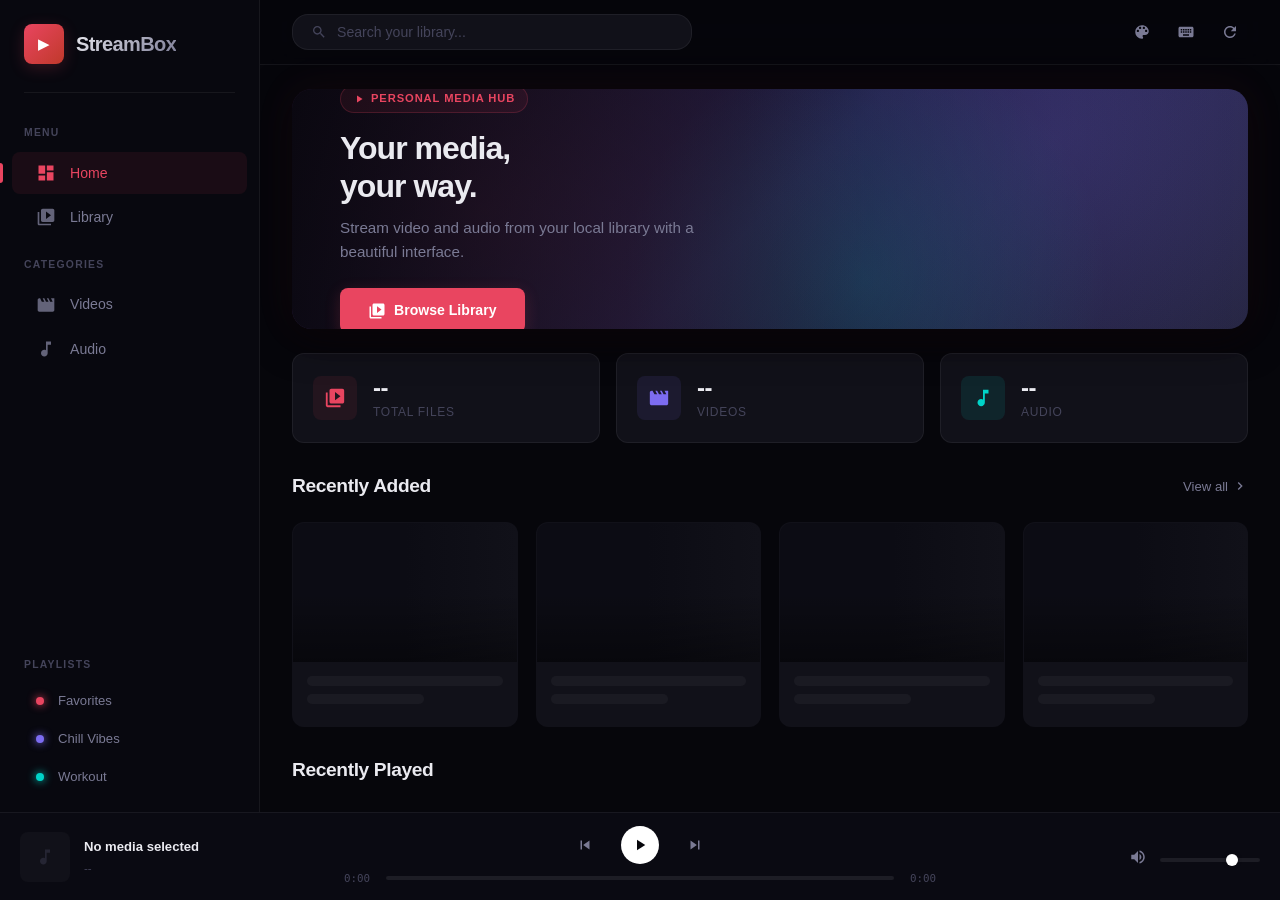
==== commit 0b049086: "Add favorites, theme picker, speed control, PiP, recently played Features: - Favorites: heart button" ====
--- a/templates/index.html
+++ b/templates/index.html
@@ -83,6 +83,9 @@
                     <input type="text" placeholder="Search your library..." id="searchInput">
                 </div>
                 <div class="topbar-actions">
+                    <button class="btn-icon" title="Theme" id="themeBtn">
+                        <svg viewBox="0 0 24 24"><path d="M12 3c-4.97 0-9 4.03-9 9s4.03 9 9 9c.83 0 1.5-.67 1.5-1.5 0-.39-.15-.74-.39-1.01-.23-.26-.38-.61-.38-1 0-.83.67-1.5 1.5-1.5H16c2.76 0 5-2.24 5-5 0-4.42-4.03-8-9-8zm-5.5 9c-.83 0-1.5-.67-1.5-1.5S5.67 9 6.5 9 8 9.67 8 10.5 7.33 12 6.5 12zm3-4C8.67 8 8 7.33 8 6.5S8.67 5 9.5 5s1.5.67 1.5 1.5S10.33 8 9.5 8zm5 0c-.83 0-1.5-.67-1.5-1.5S13.67 5 14.5 5s1.5.67 1.5 1.5S15.33 8 14.5 8zm3 4c-.83 0-1.5-.67-1.5-1.5S16.67 9 17.5 9s1.5.67 1.5 1.5-.67 1.5-1.5 1.5z"/></svg>
+                    </button>
                     <button class="btn-icon" title="Keyboard Shortcuts" id="shortcutsBtn">
                         <svg viewBox="0 0 24 24"><path d="M20 5H4c-1.1 0-1.99.9-1.99 2L2 17c0 1.1.9 2 2 2h16c1.1 0 2-.9 2-2V7c0-1.1-.9-2-2-2zm-9 3h2v2h-2V8zm0 3h2v2h-2v-2zM8 8h2v2H8V8zm0 3h2v2H8v-2zm-1 2H5v-2h2v2zm0-3H5V8h2v2zm9 7H8v-2h8v2zm0-4h-2v-2h2v2zm0-3h-2V8h2v2zm3 3h-2v-2h2v2zm0-3h-2V8h2v2z"/></svg>
                     </button>
@@ -156,6 +159,14 @@
                     <div class="media-card skeleton"><div class="card-thumb"></div><div class="card-info"><div class="skeleton-text"></div><div class="skeleton-text short"></div></div></div>
                     <div class="media-card skeleton"><div class="card-thumb"></div><div class="card-info"><div class="skeleton-text"></div><div class="skeleton-text short"></div></div></div>
                 </div>
+            </section>
+
+            <!-- Recently Played -->
+            <section class="content-section">
+                <div class="section-header">
+                    <h2>Recently Played</h2>
+                </div>
+                <div class="scroll-row" id="recentlyPlayedRow"></div>
             </section>
 
             <!-- Categories -->
@@ -233,6 +244,18 @@
         </div>
     </div>
 
+    <!-- Theme Picker Modal -->
+    <div class="theme-picker-modal" id="themeModal">
+        <div class="theme-panel">
+            <h3>
+                Accent Color
+                <button class="close-btn" id="closeTheme"><svg viewBox="0 0 24 24"><path d="M19 6.41L17.59 5 12 10.59 6.41 5 5 6.41 10.59 12 5 17.59 6.41 19 12 13.41 17.59 19 19 17.59 13.41 12z"/></svg></button>
+            </h3>
+            <p>Choose your preferred accent color.</p>
+            <div class="theme-swatches" id="themeSwatches"></div>
+        </div>
+    </div>
+
     <script type="module" src="/static/js/app.js"></script>
 </body>
 </html>
--- a/static/css/style.css
+++ b/static/css/style.css
@@ -1431,6 +1431,242 @@
 
 
 /* ========================================
+   FAVORITE BUTTON
+   ======================================== */
+.fav-btn {
+    position: absolute;
+    top: 8px;
+    right: 8px;
+    width: 30px;
+    height: 30px;
+    border-radius: var(--radius-full);
+    background: rgba(0,0,0,0.5);
+    backdrop-filter: blur(4px);
+    display: flex;
+    align-items: center;
+    justify-content: center;
+    z-index: 4;
+    opacity: 0;
+    transform: scale(0.8);
+    transition: all 0.2s var(--ease-bounce);
+    cursor: pointer;
+    border: none;
+    color: rgba(255,255,255,0.7);
+    padding: 0;
+}
+
+.fav-btn svg { width: 16px; height: 16px; }
+
+.media-card:hover .fav-btn { opacity: 1; transform: scale(1); }
+
+.fav-btn:hover { background: rgba(0,0,0,0.7); color: white; }
+
+.fav-btn.active {
+    opacity: 1;
+    color: var(--accent);
+}
+
+.fav-btn.active svg { fill: var(--accent); filter: drop-shadow(0 0 4px var(--accent-glow)); }
+
+@keyframes heartPop {
+    0% { transform: scale(1); }
+    50% { transform: scale(1.3); }
+    100% { transform: scale(1); }
+}
+
+.fav-btn.pop { animation: heartPop 0.35s var(--ease-bounce); }
+
+
+/* ========================================
+   THEME PICKER
+   ======================================== */
+.theme-picker-modal {
+    position: fixed;
+    inset: 0;
+    z-index: 100;
+    display: none;
+    align-items: center;
+    justify-content: center;
+    background: rgba(0,0,0,0.6);
+    backdrop-filter: blur(8px);
+}
+
+.theme-picker-modal.active { display: flex; }
+
+.theme-panel {
+    background: var(--bg-secondary);
+    border: 1px solid var(--border-light);
+    border-radius: var(--radius-lg);
+    padding: 32px;
+    max-width: 380px;
+    width: 90%;
+    box-shadow: var(--shadow-lg);
+}
+
+.theme-panel h3 {
+    font-size: 1.1rem;
+    font-weight: 700;
+    margin-bottom: 8px;
+    display: flex;
+    align-items: center;
+    justify-content: space-between;
+}
+
+.theme-panel p {
+    font-size: 0.82rem;
+    color: var(--text-muted);
+    margin-bottom: 20px;
+}
+
+.theme-swatches {
+    display: grid;
+    grid-template-columns: repeat(3, 1fr);
+    gap: 10px;
+}
+
+.theme-swatch {
+    display: flex;
+    flex-direction: column;
+    align-items: center;
+    gap: 8px;
+    padding: 16px 12px;
+    border-radius: var(--radius-md);
+    border: 2px solid var(--border);
+    cursor: pointer;
+    transition: all var(--transition);
+    background: transparent;
+    color: var(--text-secondary);
+    font-size: 0.75rem;
+    font-weight: 600;
+    text-transform: capitalize;
+}
+
+.theme-swatch:hover { border-color: var(--border-light); background: rgba(255,255,255,0.02); }
+
+.theme-swatch.active { border-color: var(--accent); background: var(--accent-soft); color: var(--text-primary); }
+
+.swatch-dot {
+    width: 28px;
+    height: 28px;
+    border-radius: var(--radius-full);
+    box-shadow: 0 2px 12px rgba(0,0,0,0.3);
+    transition: transform 0.2s var(--ease-bounce);
+}
+
+.theme-swatch:hover .swatch-dot { transform: scale(1.15); }
+.theme-swatch.active .swatch-dot { transform: scale(1.15); box-shadow: 0 0 16px currentColor; }
+
+
+/* ========================================
+   SPEED CONTROL
+   ======================================== */
+.speed-control {
+    position: relative;
+}
+
+.speed-btn {
+    font-family: var(--font-mono);
+    font-size: 0.7rem;
+    font-weight: 700;
+    padding: 4px 8px;
+    border-radius: var(--radius-xs);
+    color: var(--text-secondary);
+    transition: all var(--transition);
+    white-space: nowrap;
+    letter-spacing: -0.02em;
+}
+
+.speed-btn:hover { color: var(--text-primary); background: rgba(255,255,255,0.06); }
+.speed-btn.highlight { color: var(--accent); }
+
+.speed-menu {
+    position: absolute;
+    bottom: 100%;
+    left: 50%;
+    transform: translateX(-50%);
+    margin-bottom: 8px;
+    background: var(--bg-secondary);
+    border: 1px solid var(--border-light);
+    border-radius: var(--radius-sm);
+    padding: 6px;
+    display: none;
+    flex-direction: column;
+    gap: 2px;
+    box-shadow: var(--shadow-lg);
+    z-index: 30;
+    min-width: 80px;
+}
+
+.speed-menu.open { display: flex; }
+
+.speed-option {
+    padding: 6px 12px;
+    font-size: 0.78rem;
+    font-family: var(--font-mono);
+    font-weight: 500;
+    color: var(--text-secondary);
+    border-radius: var(--radius-xs);
+    text-align: center;
+    transition: all var(--transition);
+}
+
+.speed-option:hover { background: rgba(255,255,255,0.06); color: var(--text-primary); }
+.speed-option.active { color: var(--accent); background: var(--accent-soft); }
+
+
+/* ========================================
+   PIP BUTTON
+   ======================================== */
+.pip-btn {
+    display: flex;
+    align-items: center;
+    justify-content: center;
+    width: 32px;
+    height: 32px;
+    border-radius: var(--radius-full);
+    color: var(--text-secondary);
+    transition: all var(--transition);
+}
+
+.pip-btn svg { width: 18px; height: 18px; }
+.pip-btn:hover { color: var(--text-primary); transform: scale(1.12); }
+
+
+/* ========================================
+   RECENTLY PLAYED SECTION
+   ======================================== */
+.scroll-row {
+    display: flex;
+    gap: 16px;
+    overflow-x: auto;
+    padding-bottom: 8px;
+    scroll-snap-type: x mandatory;
+    -webkit-overflow-scrolling: touch;
+}
+
+.scroll-row::-webkit-scrollbar { height: 4px; }
+.scroll-row::-webkit-scrollbar-track { background: transparent; }
+.scroll-row::-webkit-scrollbar-thumb { background: rgba(255,255,255,0.06); border-radius: 2px; }
+
+.scroll-row .media-card {
+    flex: 0 0 180px;
+    scroll-snap-align: start;
+}
+
+.scroll-row .media-card:hover { transform: translateY(-4px); }
+
+
+/* ========================================
+   PLAYER EXTRAS BAR
+   ======================================== */
+.player-actions {
+    display: flex;
+    align-items: center;
+    gap: 4px;
+}
+
+
+/* ========================================
    ANIMATIONS
    ======================================== */
 .fade-in { animation: fadeIn 0.4s var(--ease); }
@@ -1439,6 +1675,18 @@
     from { opacity: 0; transform: translateY(10px); }
     to   { opacity: 1; transform: translateY(0); }
 }
+
+.stagger-in { animation: fadeIn 0.4s var(--ease) backwards; }
+.stagger-in:nth-child(1)  { animation-delay: 0.03s; }
+.stagger-in:nth-child(2)  { animation-delay: 0.06s; }
+.stagger-in:nth-child(3)  { animation-delay: 0.09s; }
+.stagger-in:nth-child(4)  { animation-delay: 0.12s; }
+.stagger-in:nth-child(5)  { animation-delay: 0.15s; }
+.stagger-in:nth-child(6)  { animation-delay: 0.18s; }
+.stagger-in:nth-child(7)  { animation-delay: 0.21s; }
+.stagger-in:nth-child(8)  { animation-delay: 0.24s; }
+.stagger-in:nth-child(9)  { animation-delay: 0.27s; }
+.stagger-in:nth-child(10) { animation-delay: 0.30s; }
 
 
 /* ========================================
